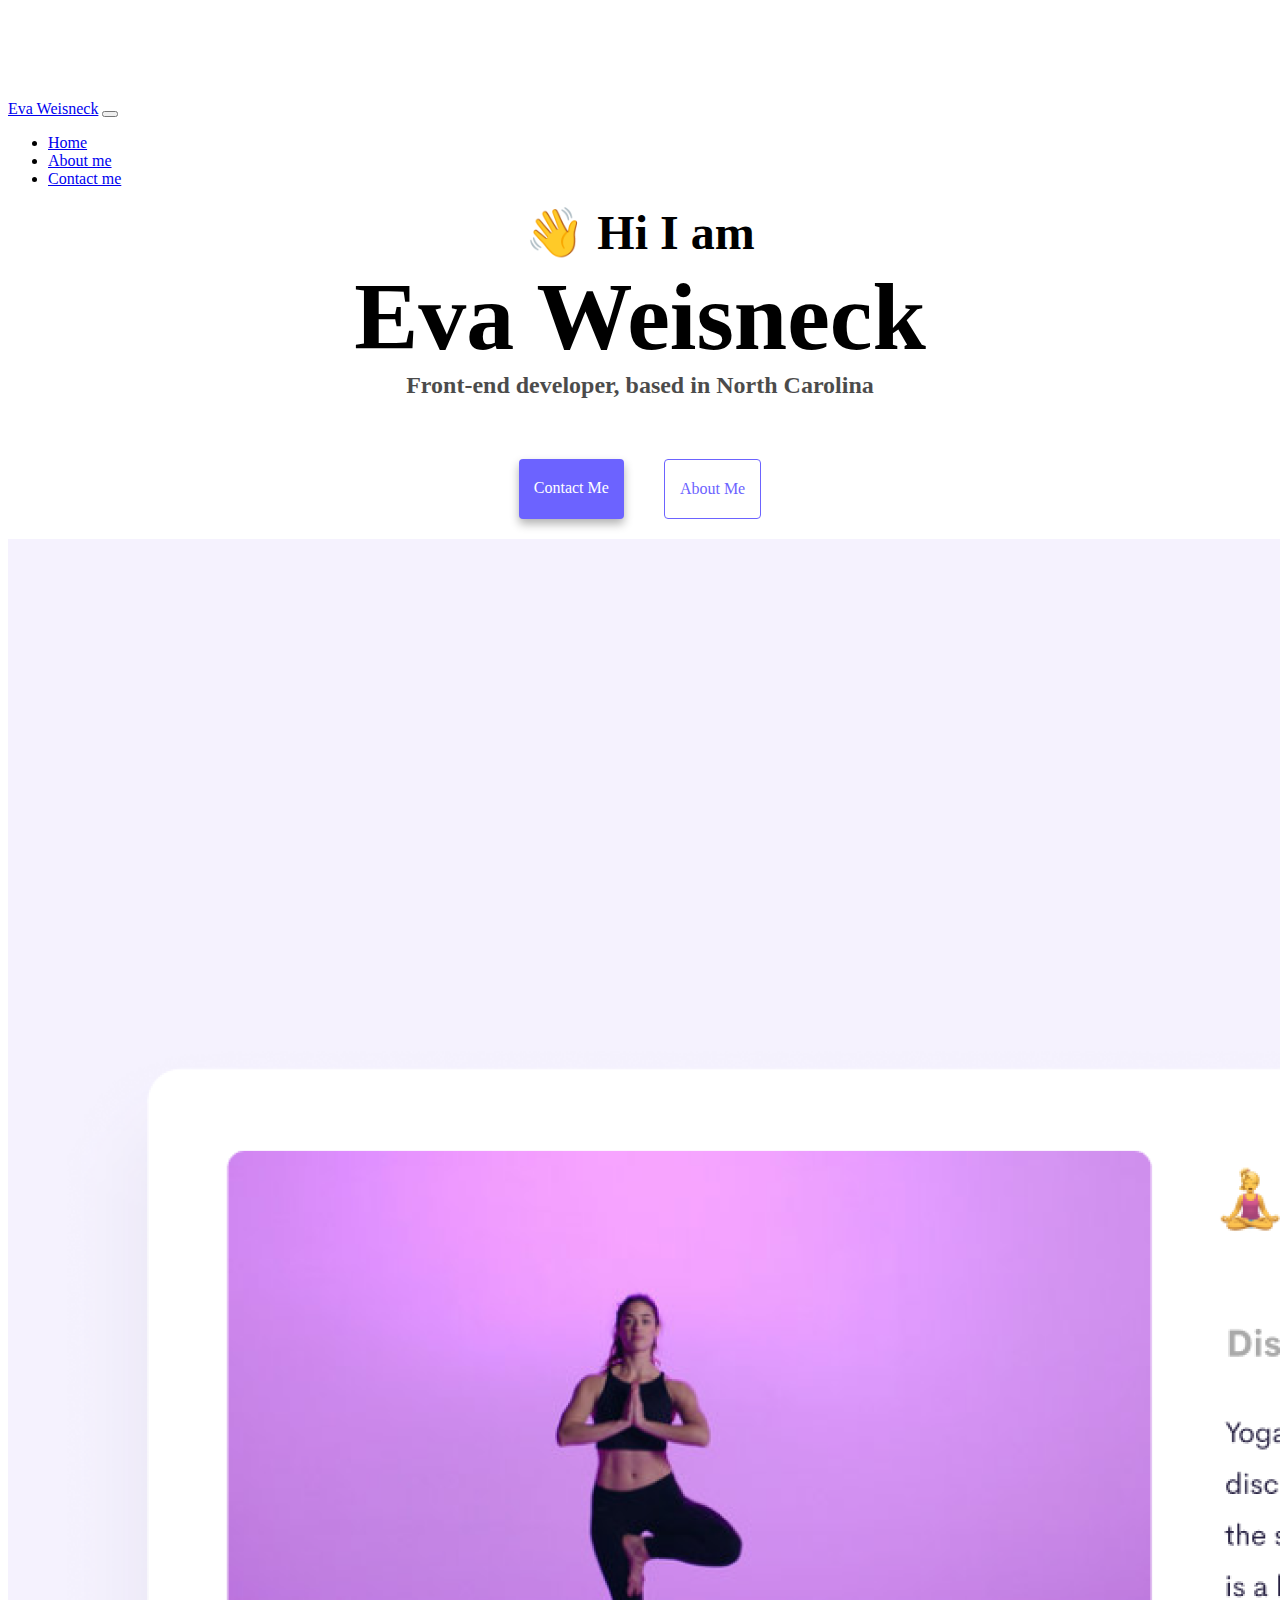
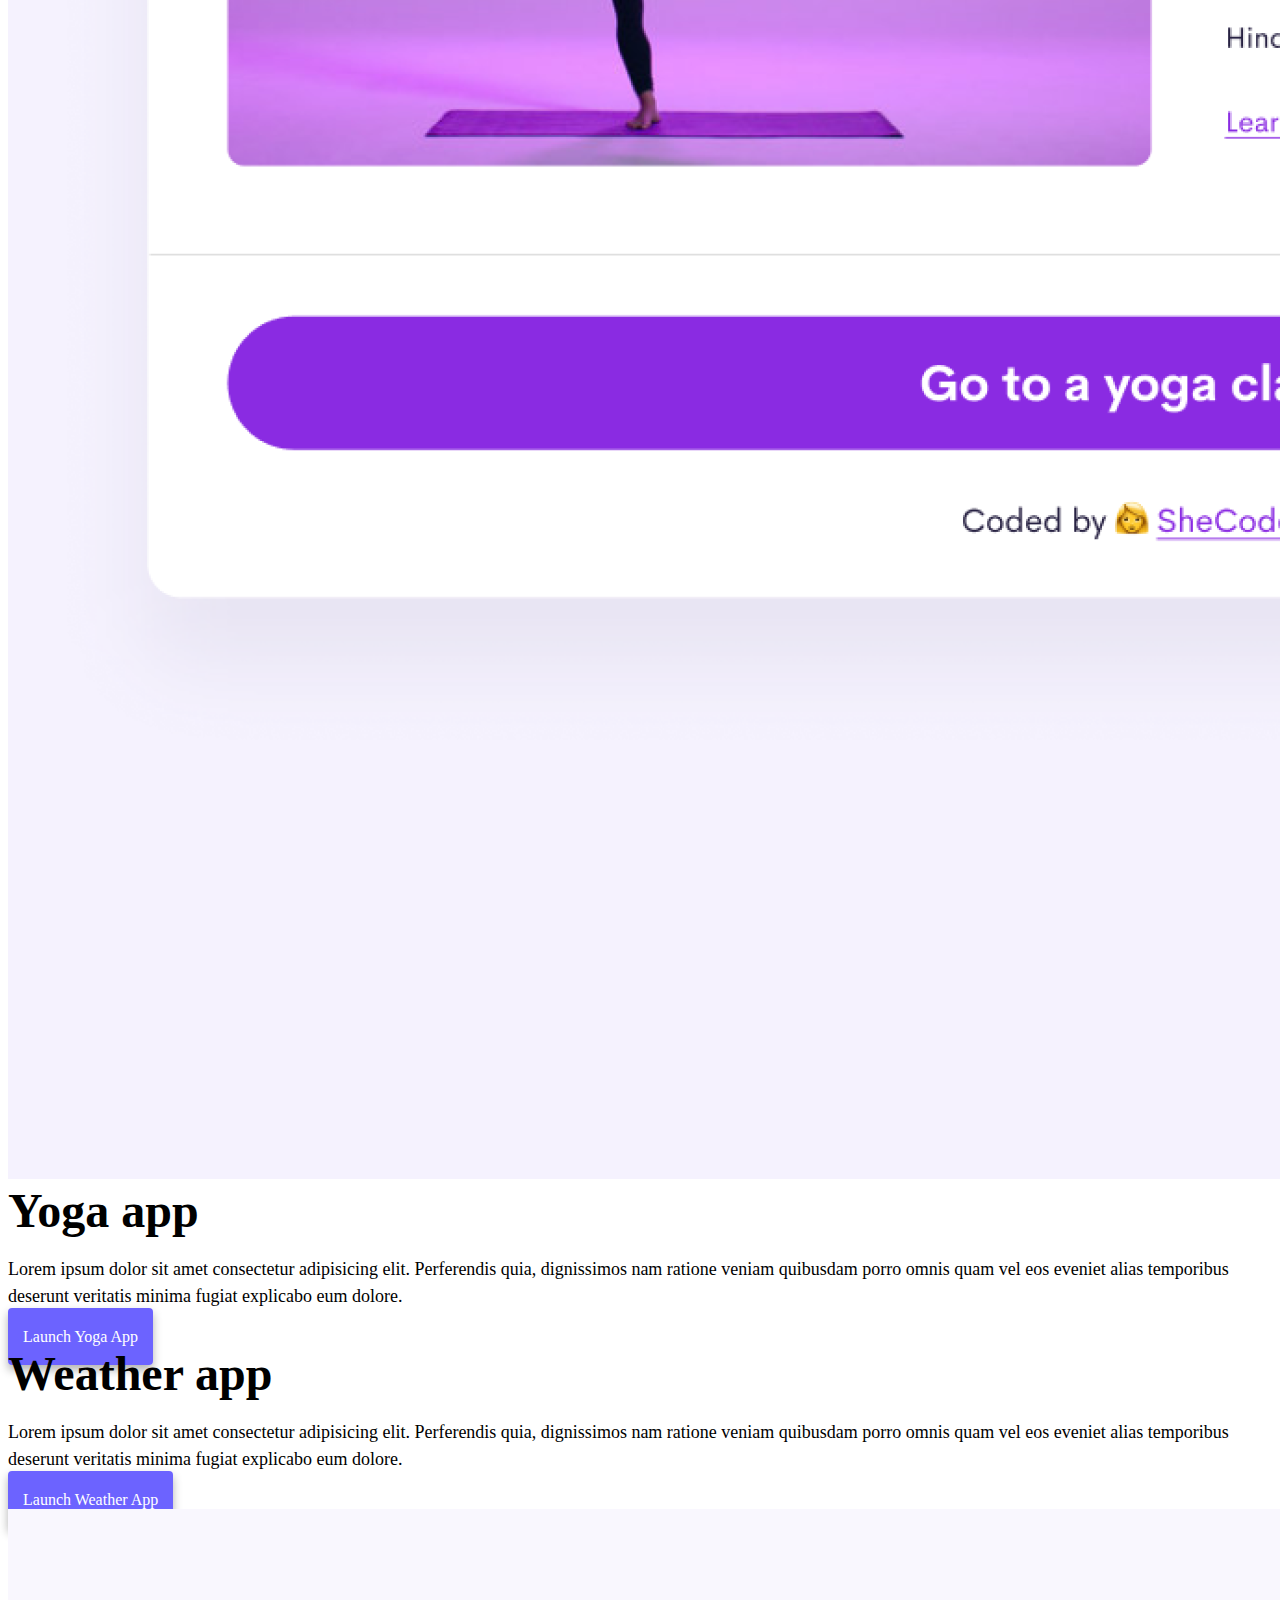
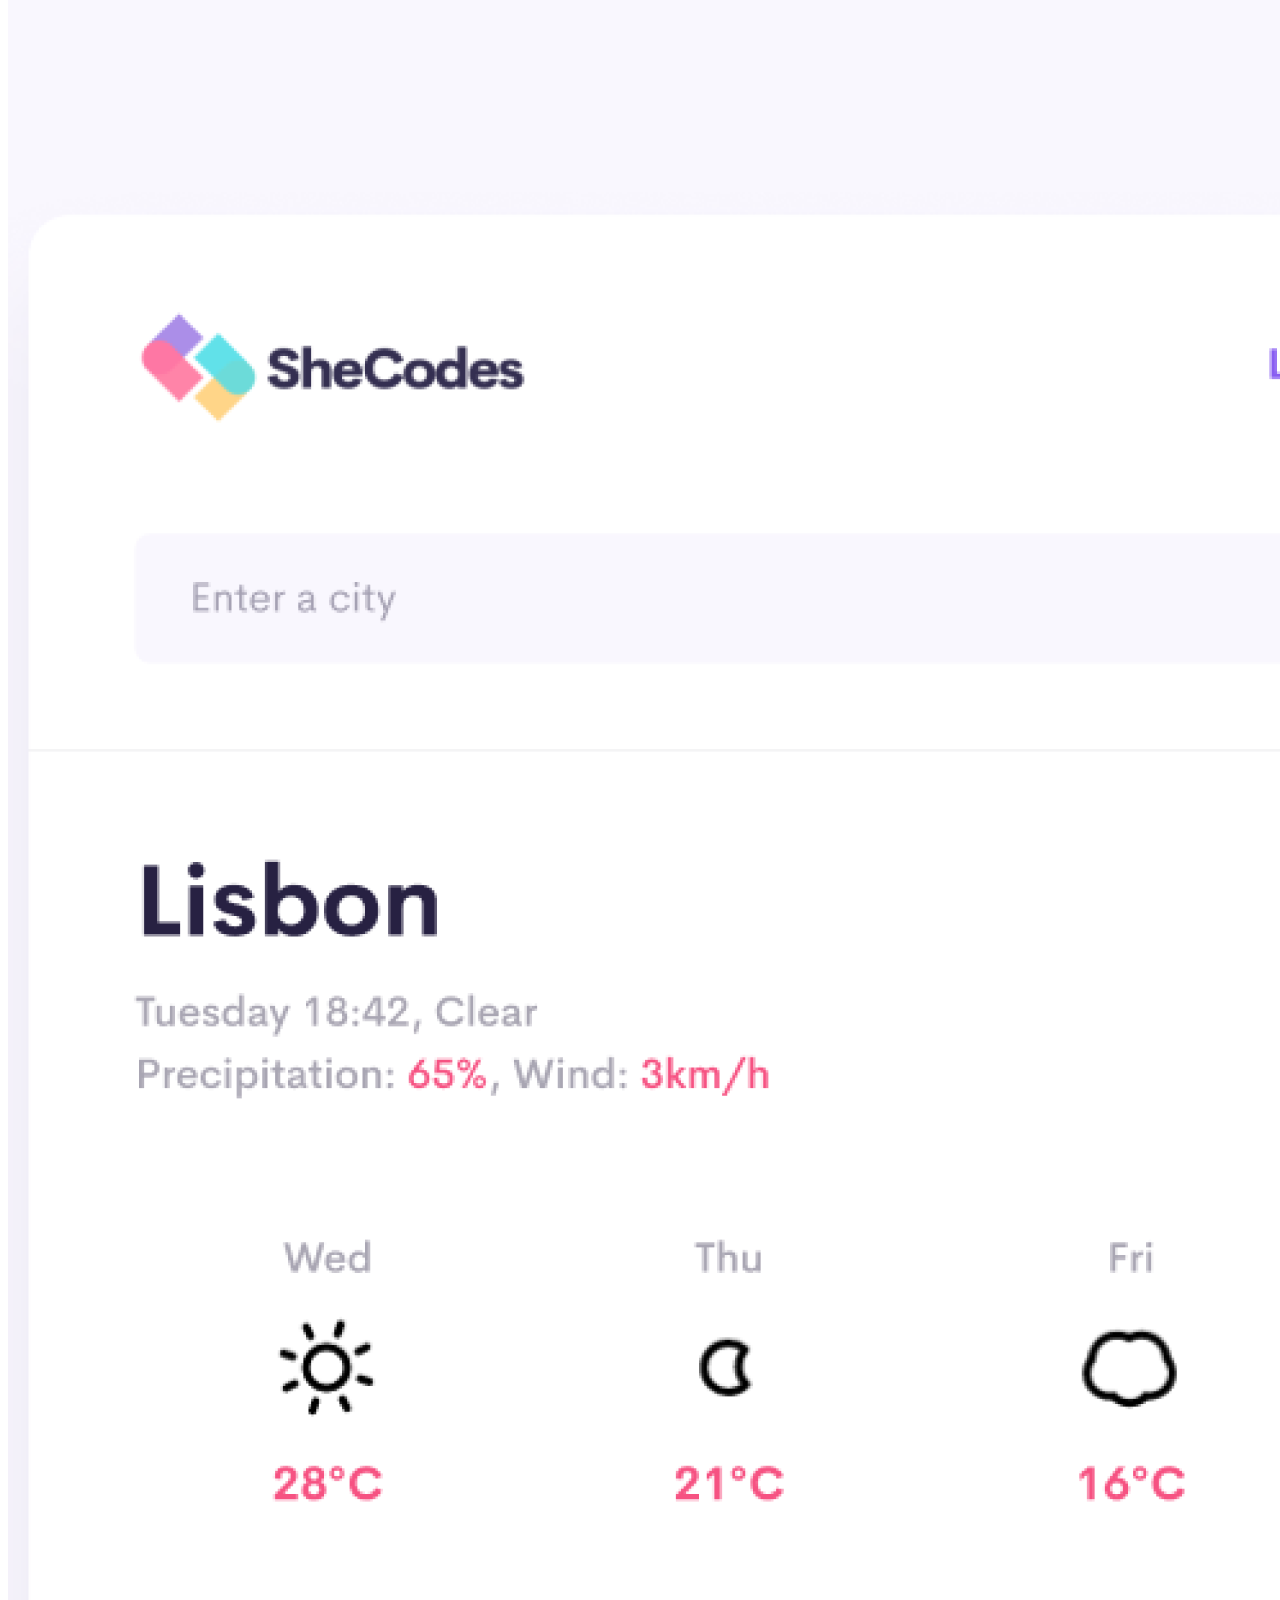
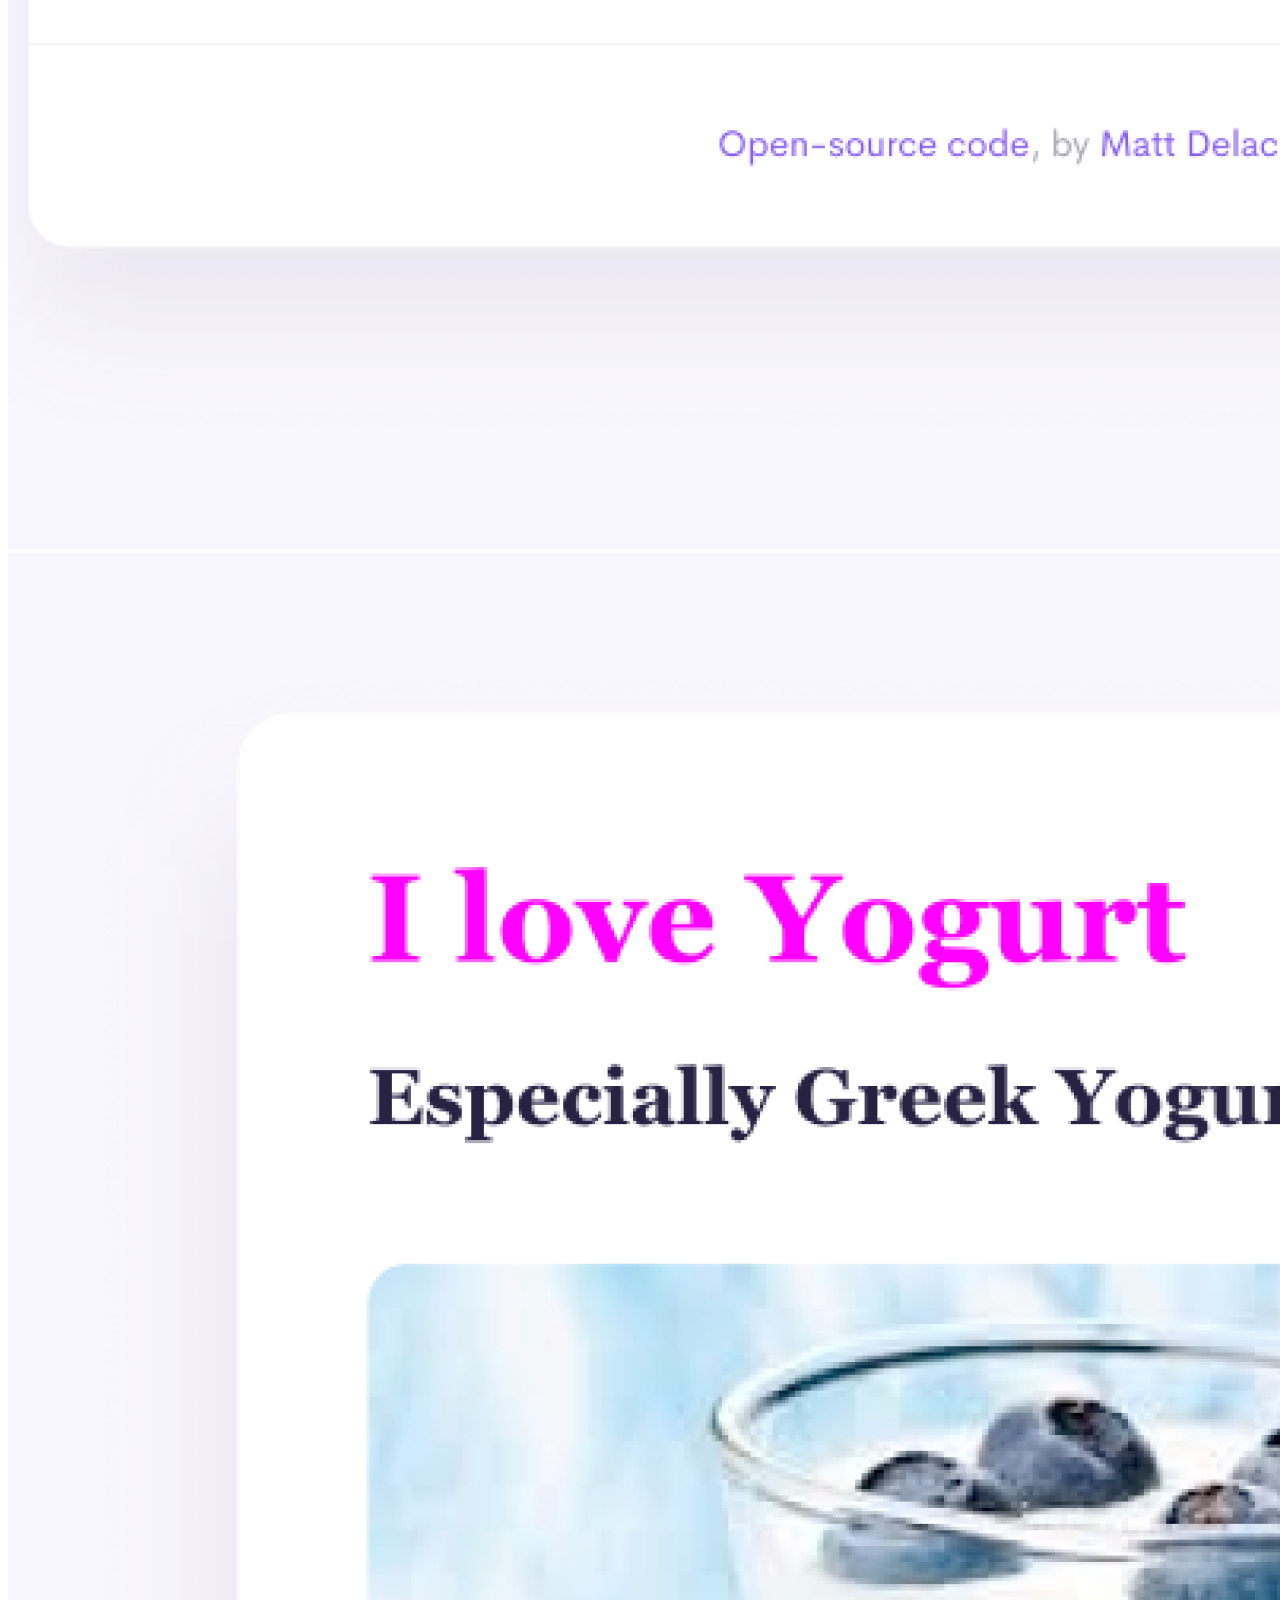
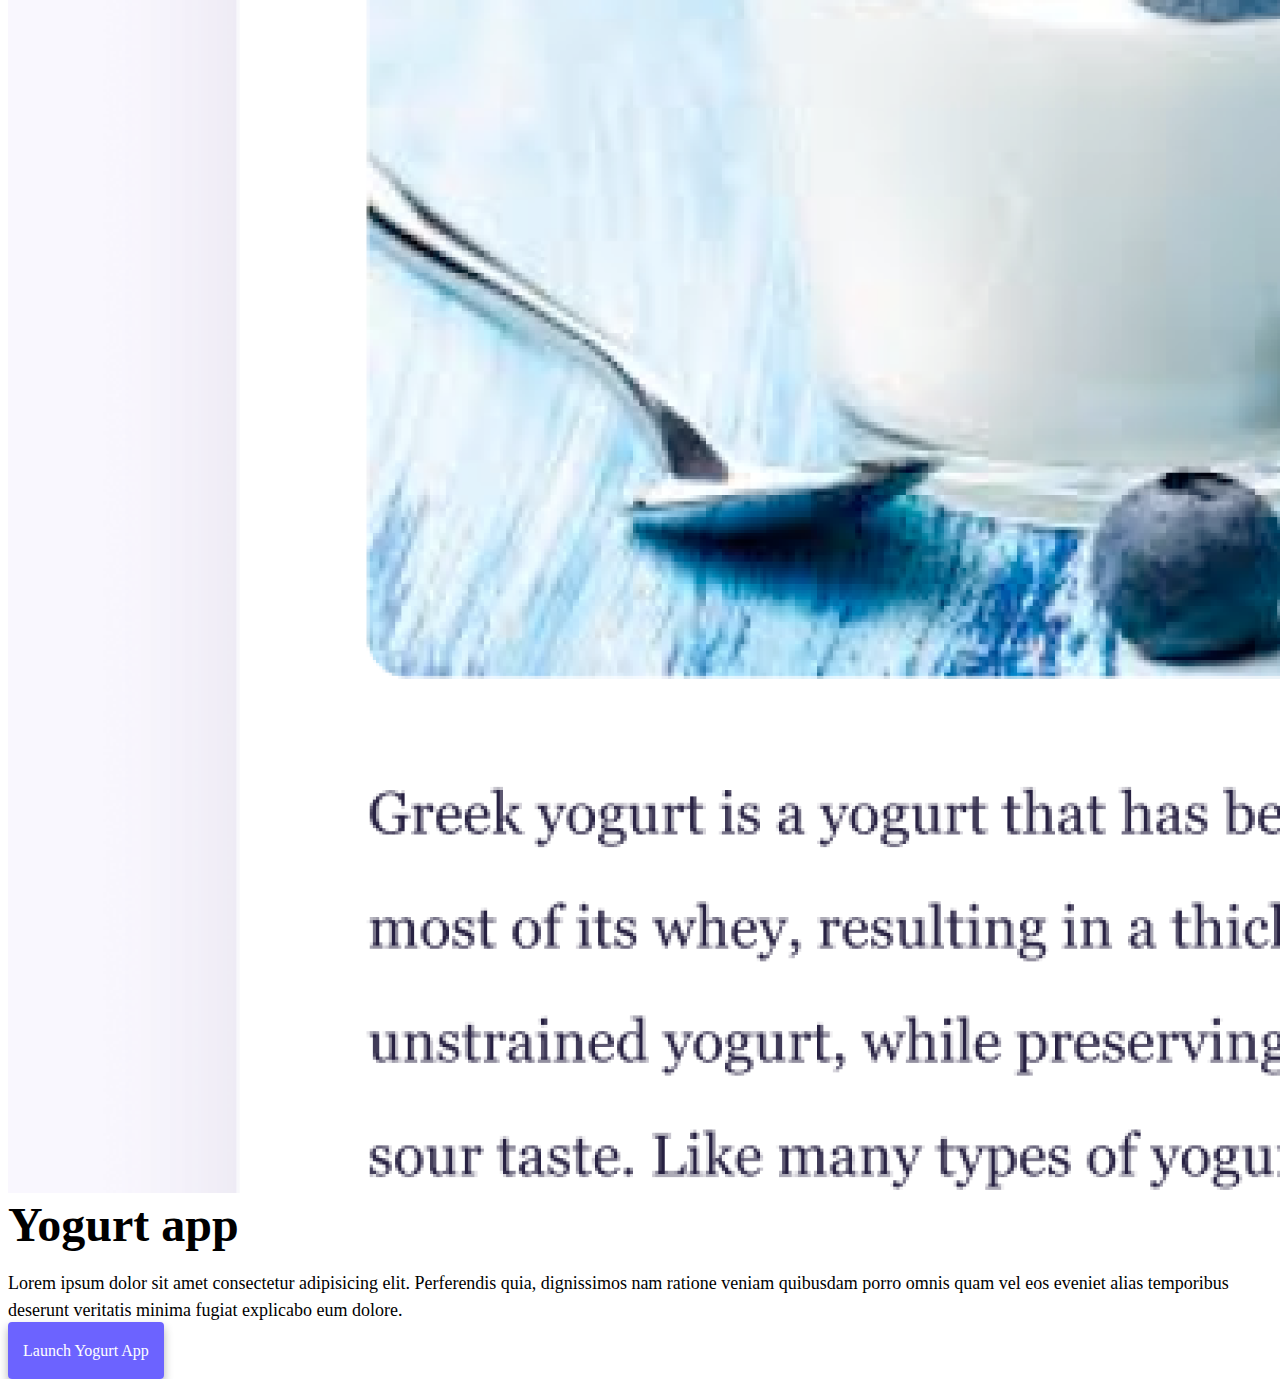
==== index.html @ 82922db8 "initial commit" ====
<!DOCTYPE html>
<html lang="en">
  <head>
    <meta charset="UTF-8" />
    <meta http-equiv="X-UA-Compatible" content="IE=edge" />
    <meta name="viewport" content="width=device-width, initial-scale=1.0" />
    <title>Eva Weisneck</title>
    <link rel="stylesheet" href="src/styles.css" />
    <link
      href="https://cdn.jsdelivr.net/npm/bootstrap@5.2.1/dist/css/bootstrap.min.css"
      rel="stylesheet"
      integrity="sha384-iYQeCzEYFbKjA/T2uDLTpkwGzCiq6soy8tYaI1GyVh/UjpbCx/TYkiZhlZB6+fzT"
      crossorigin="anonymous"
    />
    <script
      src="https://cdn.jsdelivr.net/npm/bootstrap@5.2.1/dist/js/bootstrap.bundle.min.js"
      integrity="sha384-u1OknCvxWvY5kfmNBILK2hRnQC3Pr17a+RTT6rIHI7NnikvbZlHgTPOOmMi466C8"
      crossorigin="anonymous"
    ></script>
  </head>
  <body>
    <nav class="navbar navbar-expand-lg navbar-light bg-light fixed-top">
      <div class="container">
        <a class="navbar-brand" href="index.html">Eva Weisneck</a>
        <button
          class="navbar-toggler"
          type="button"
          data-bs-toggle="collapse"
          data-bs-target="#navbarNav"
          aria-controls="navbarNav"
          aria-expanded="false"
          aria-label="Toggle navigation"
        >
          <span class="navbar-toggler-icon"></span>
        </button>
        <div class="collapse navbar-collapse" id="navbarNav">
          <ul class="navbar-nav">
            <li class="nav-item">
              <a class="nav-link active" aria-current="page" href="index.html"
                >Home</a
              >
            </li>
            <li class="nav-item">
              <a class="nav-link" href="about.html">About me</a>
            </li>
            <li class="nav-item">
              <a class="nav-link" href="about.html#contact">Contact me</a>
            </li>
          </ul>
        </div>
      </div>
    </nav>
    <div class="intro-heading">
      <h2>👋 Hi I am</h2>
      <h1>Eva Weisneck</h1>
      <h3>Front-end developer, based in North Carolina</h3>
    </div>
    <div class="navigation-links">
      <a href="about.html#contact" class="contact-link">Contact me</a>
      <a href="about.html" class="about-link">About me</a>
    </div>
    <div class="container">
      <div class="row mt-5">
        <div class="col-md-6 p-12">
          <img
            src="images/yoga.png"
            class="yoga-img d-flex img-fluid rounded"
          />
        </div>
        <div class="col-md-6">
          <h2 class="mb-3">Yoga app</h2>
          <p class="yoga-p">
            Lorem ipsum dolor sit amet consectetur adipisicing elit. Perferendis
            quia, dignissimos nam ratione veniam quibusdam porro omnis quam vel
            eos eveniet alias temporibus deserunt veritatis minima fugiat
            explicabo eum dolore.
          </p>
          <div class="mt-5">
            <a href="#" class="button-link rounded">Launch Yoga App</a>
          </div>
        </div>
      </div>

      <div class="row mt-5">
        <div class="col-md-6">
          <h2 class="mb-3">Weather app</h2>
          <p class="yoga-p">
            Lorem ipsum dolor sit amet consectetur adipisicing elit. Perferendis
            quia, dignissimos nam ratione veniam quibusdam porro omnis quam vel
            eos eveniet alias temporibus deserunt veritatis minima fugiat
            explicabo eum dolore.
          </p>
          <div class="mt-5 mb-5">
            <a href="#" class="button-link">Launch Weather App</a>
          </div>
        </div>
        <div class="col-md-6">
          <img src="images/weatherapp.png" class="img-fluid rounded" />
        </div>
      </div>
      <div class="row mt-5">
        <div class="col-md-6">
          <img src="images/yogurt.png" class="img-fluid rounded" />
        </div>
        <div class="col-md-6">
          <h2 class="mb-3">Yogurt app</h2>
          <p class="yoga-p">
            Lorem ipsum dolor sit amet consectetur adipisicing elit. Perferendis
            quia, dignissimos nam ratione veniam quibusdam porro omnis quam vel
            eos eveniet alias temporibus deserunt veritatis minima fugiat
            explicabo eum dolore.
          </p>
          <div class="mt-5">
            <a href="#" class="button-link">Launch Yogurt App</a>
          </div>
        </div>
      </div>
    </div>
  </body>
</html>
---- src/styles.css ----
:root {
  --primary-color: #6c63ff;
  --secondary-color: #f5f2fe;
  --box-shadow: 0 5px 10px rgba(0, 0, 0, 0.3);
}

body {
  margin-top: 100px !important;
}

h1,
h2,
h3 {
  margin: 0;
}

h1 {
  font-size: 96px !important;
}

h2 {
  font-size: 48px !important;
}

h3 {
  font-size: 24px !important;
  opacity: 0.7;
}
p {
  font-size: 18px;
  line-height: 1.5;
}

.navigation-links {
  display: flex;
  margin-top: 40px;
  justify-content: center;
}

.navigation-links a {
  margin: 20px;
  border-radius: 4px;
  padding: 20px 15px;
  text-decoration: none;
  text-transform: capitalize;
}

.contact-link {
  background: var(--primary-color);
  box-shadow: var(--box-shadow);
  color: white;
}

.about-link {
  color: var(--primary-color);
  border: 1px solid var(--primary-color);
}
.button-link {
  background: var(--primary-color);
  box-shadow: var(--box-shadow);
  color: white;
  padding: 20px 15px;
  box-shadow: var(--box-shadow);
  text-decoration: none;
  border-radius: 4px;
}
.homepage-link {
  color: var(--primary-color);
  text-align: center;
  display: block;
}

.about-paragraphs {
  margin: 30px 0px;
}

.email-link {
  display: flex;
  justify-content: center;
  color: var(--primary-color);
  font-size: 28px;
  text-decoration: none;
}

.email-link:hover {
  text-decoration: underline;
}

.container-fluid {
  display: flex;
  margin-left: auto;
  margin-right: auto;
  width: 100%;
}
.col-sm-4 {
  flex: 0 0 auto;
  width: 33.3333333333%;
}
.intro-heading {
  text-align: center;
}
.container {
  margin-left: auto;
  margin-right: auto;
  width: 100%;
}
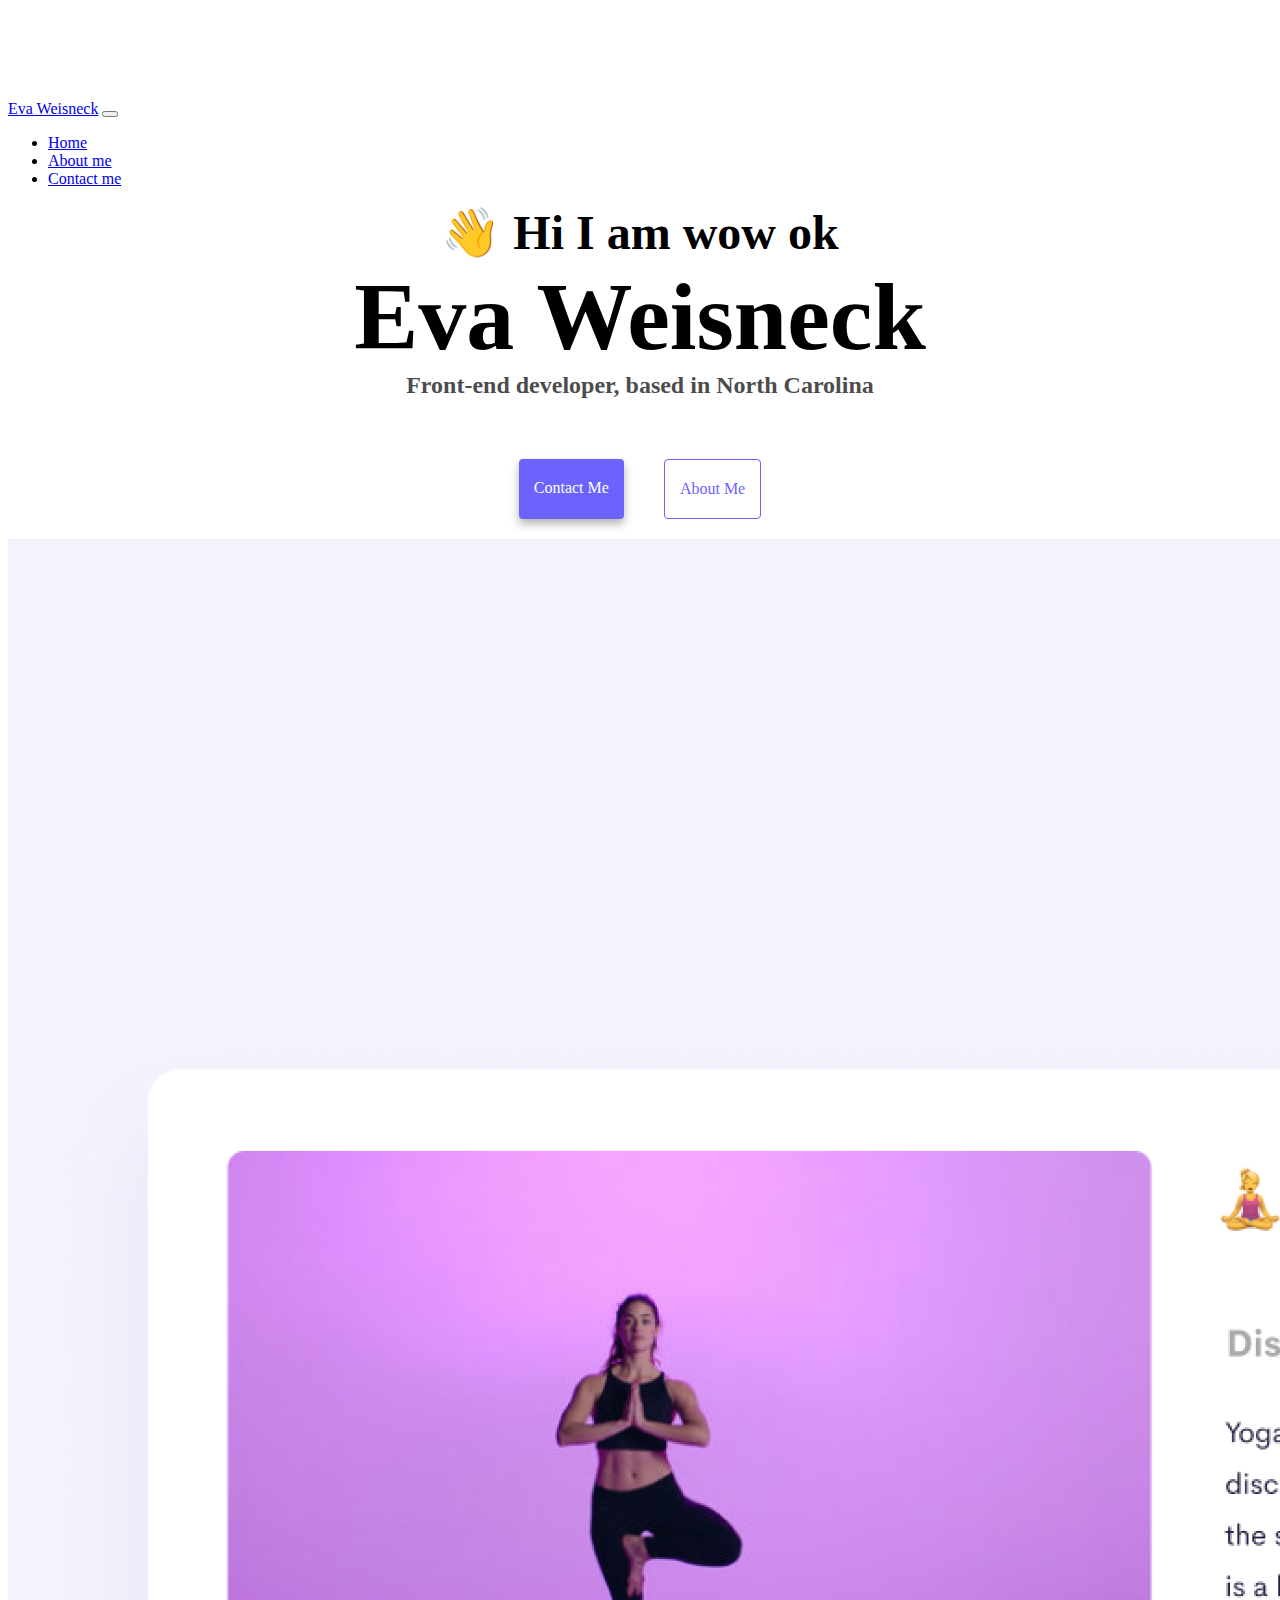
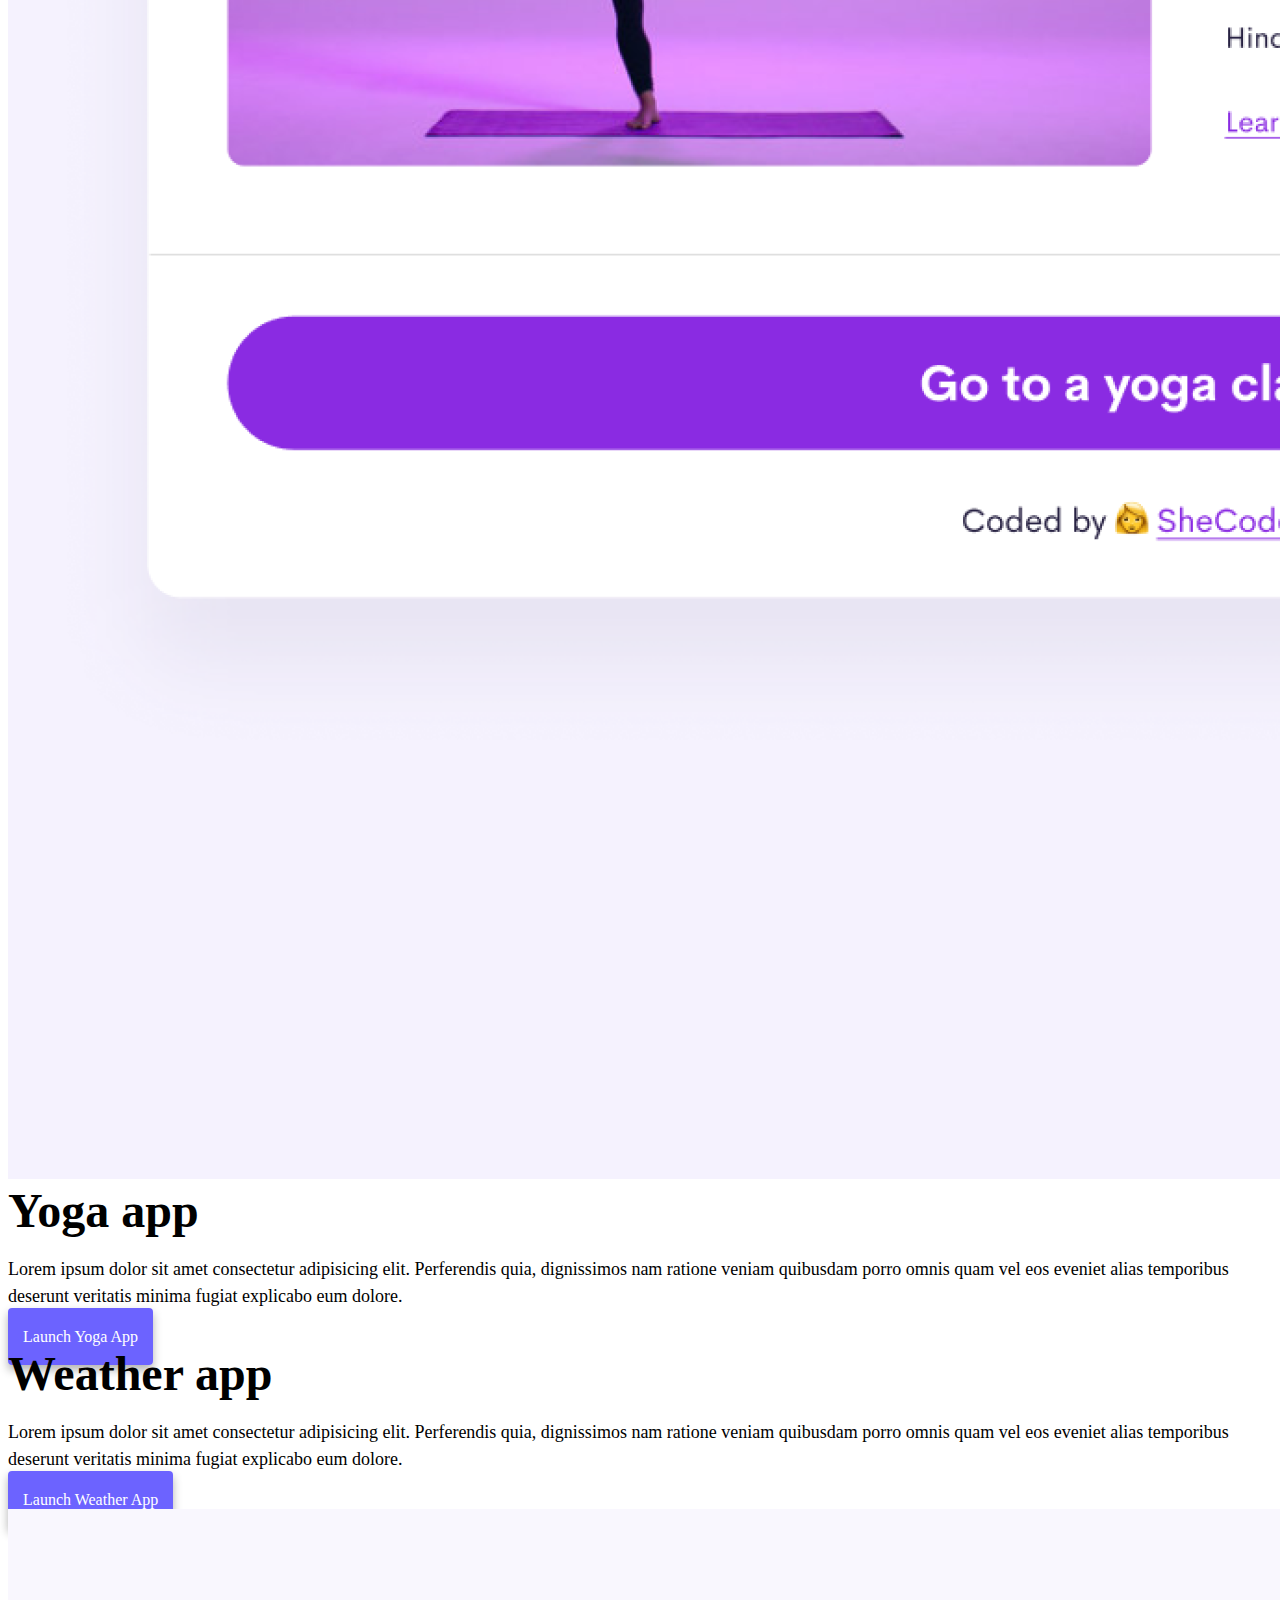
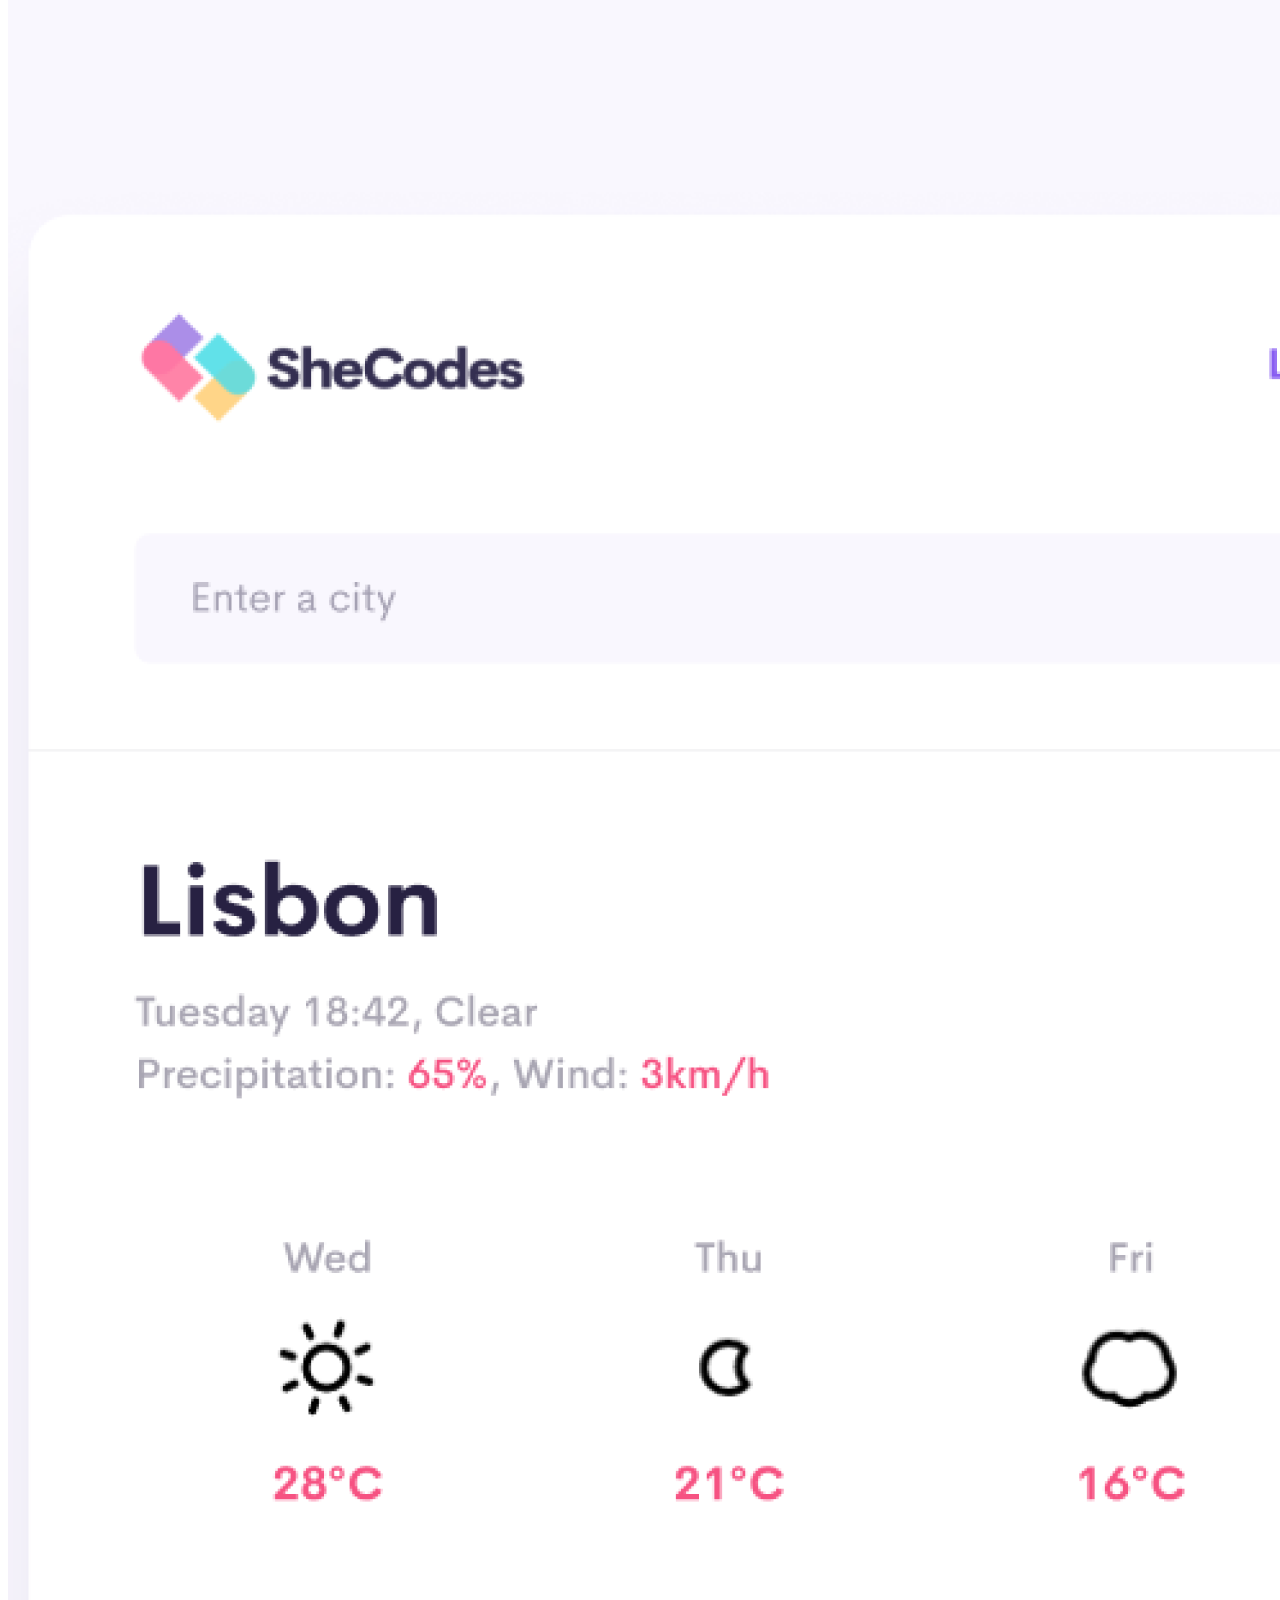
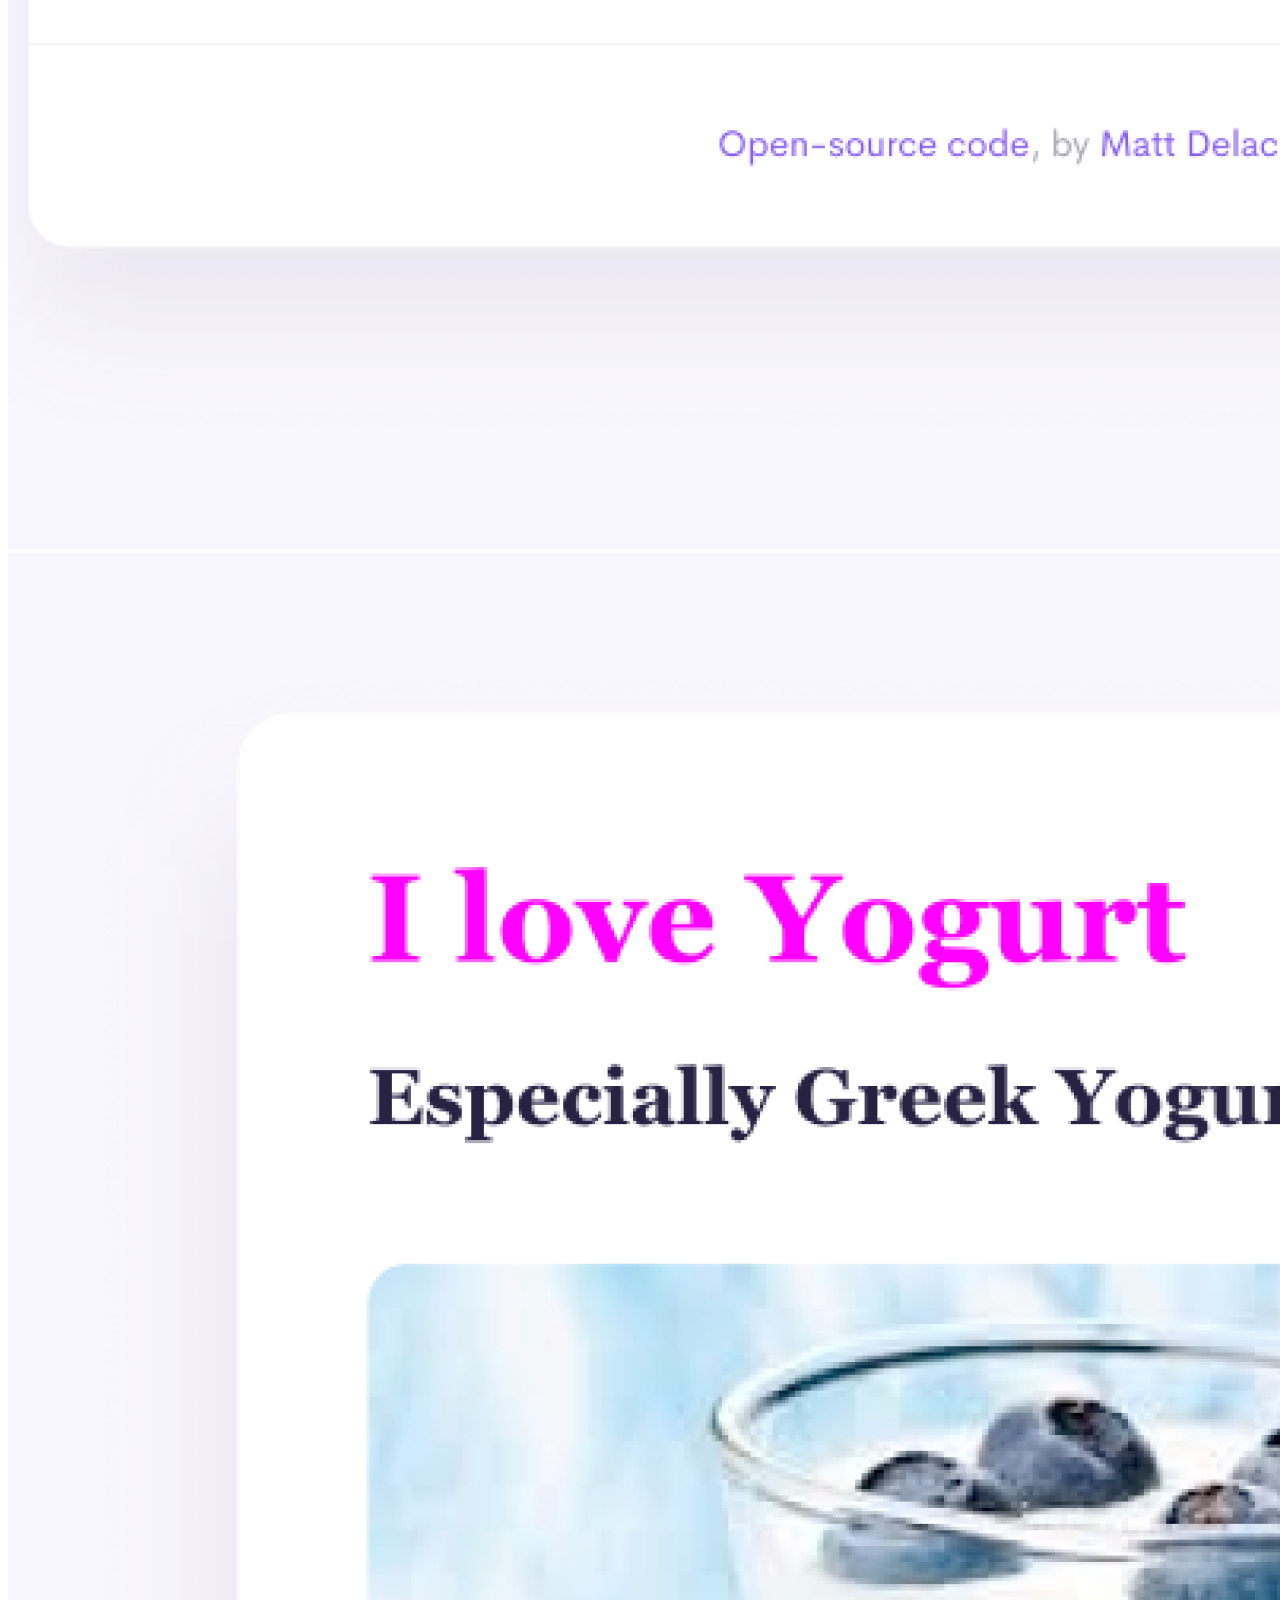
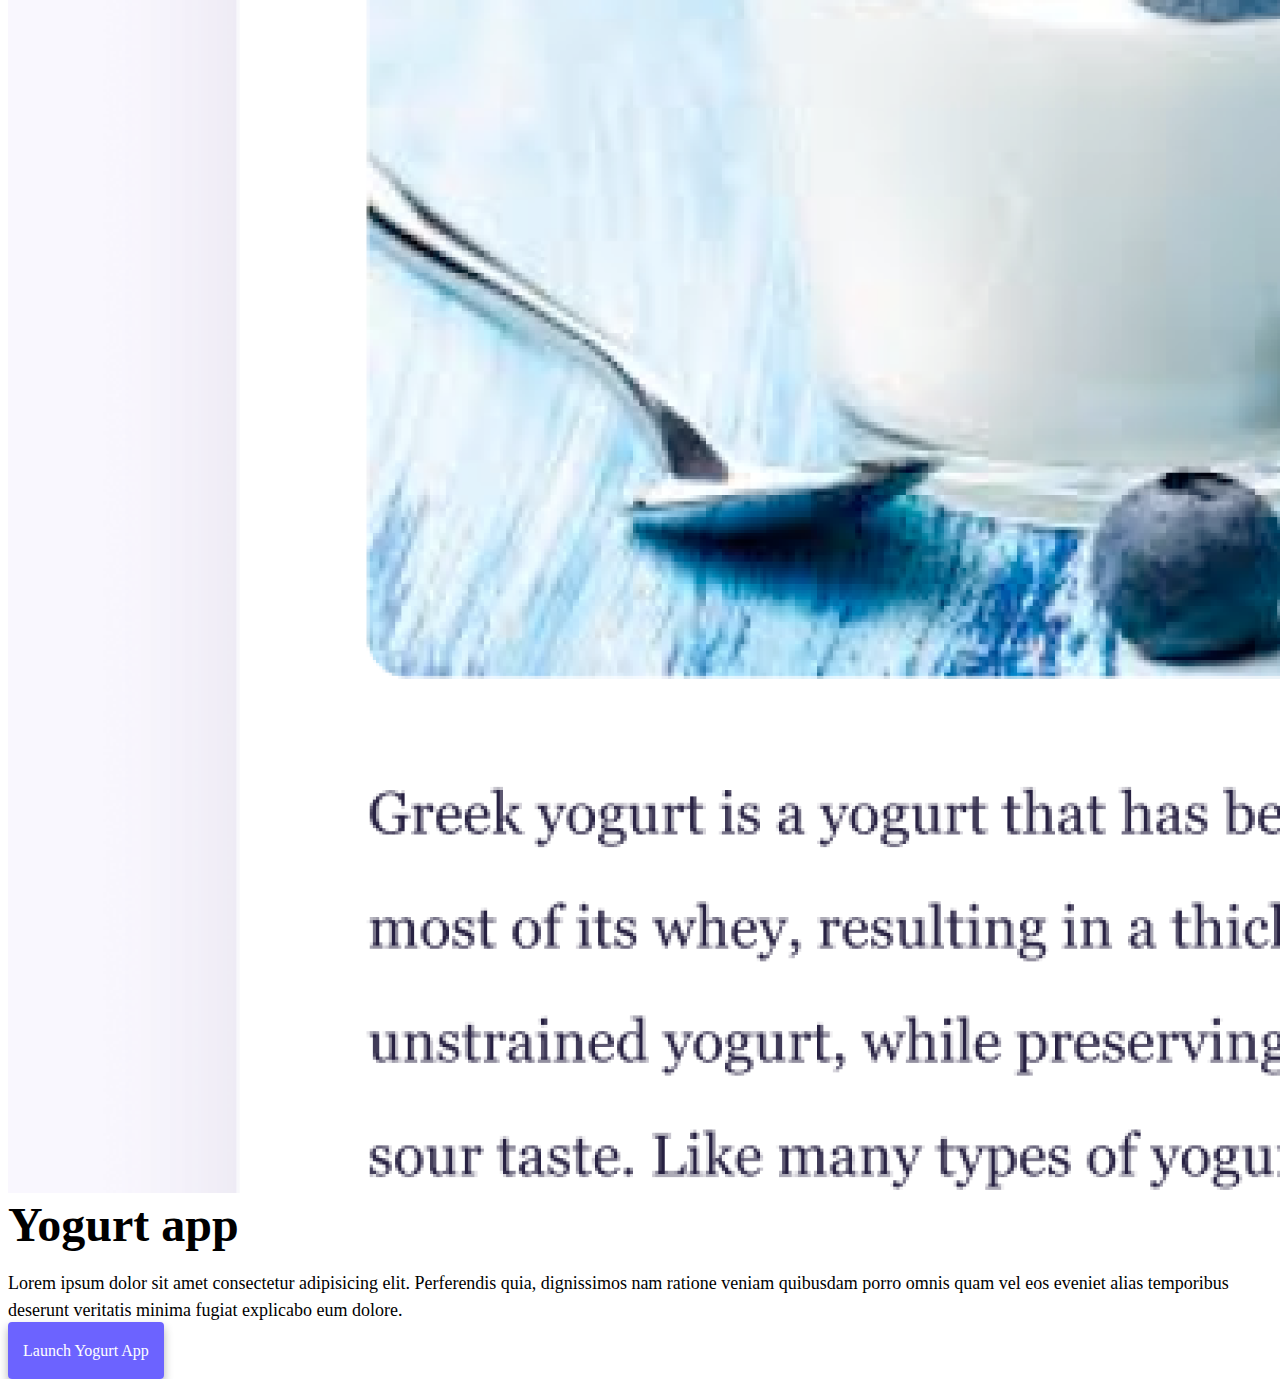
==== commit 98e55abf: "test" ====
--- a/index.html
+++ b/index.html
@@ -51,7 +51,7 @@
       </div>
     </nav>
     <div class="intro-heading">
-      <h2>👋 Hi I am</h2>
+      <h2>👋 Hi I am wow ok</h2>
       <h1>Eva Weisneck</h1>
       <h3>Front-end developer, based in North Carolina</h3>
     </div>
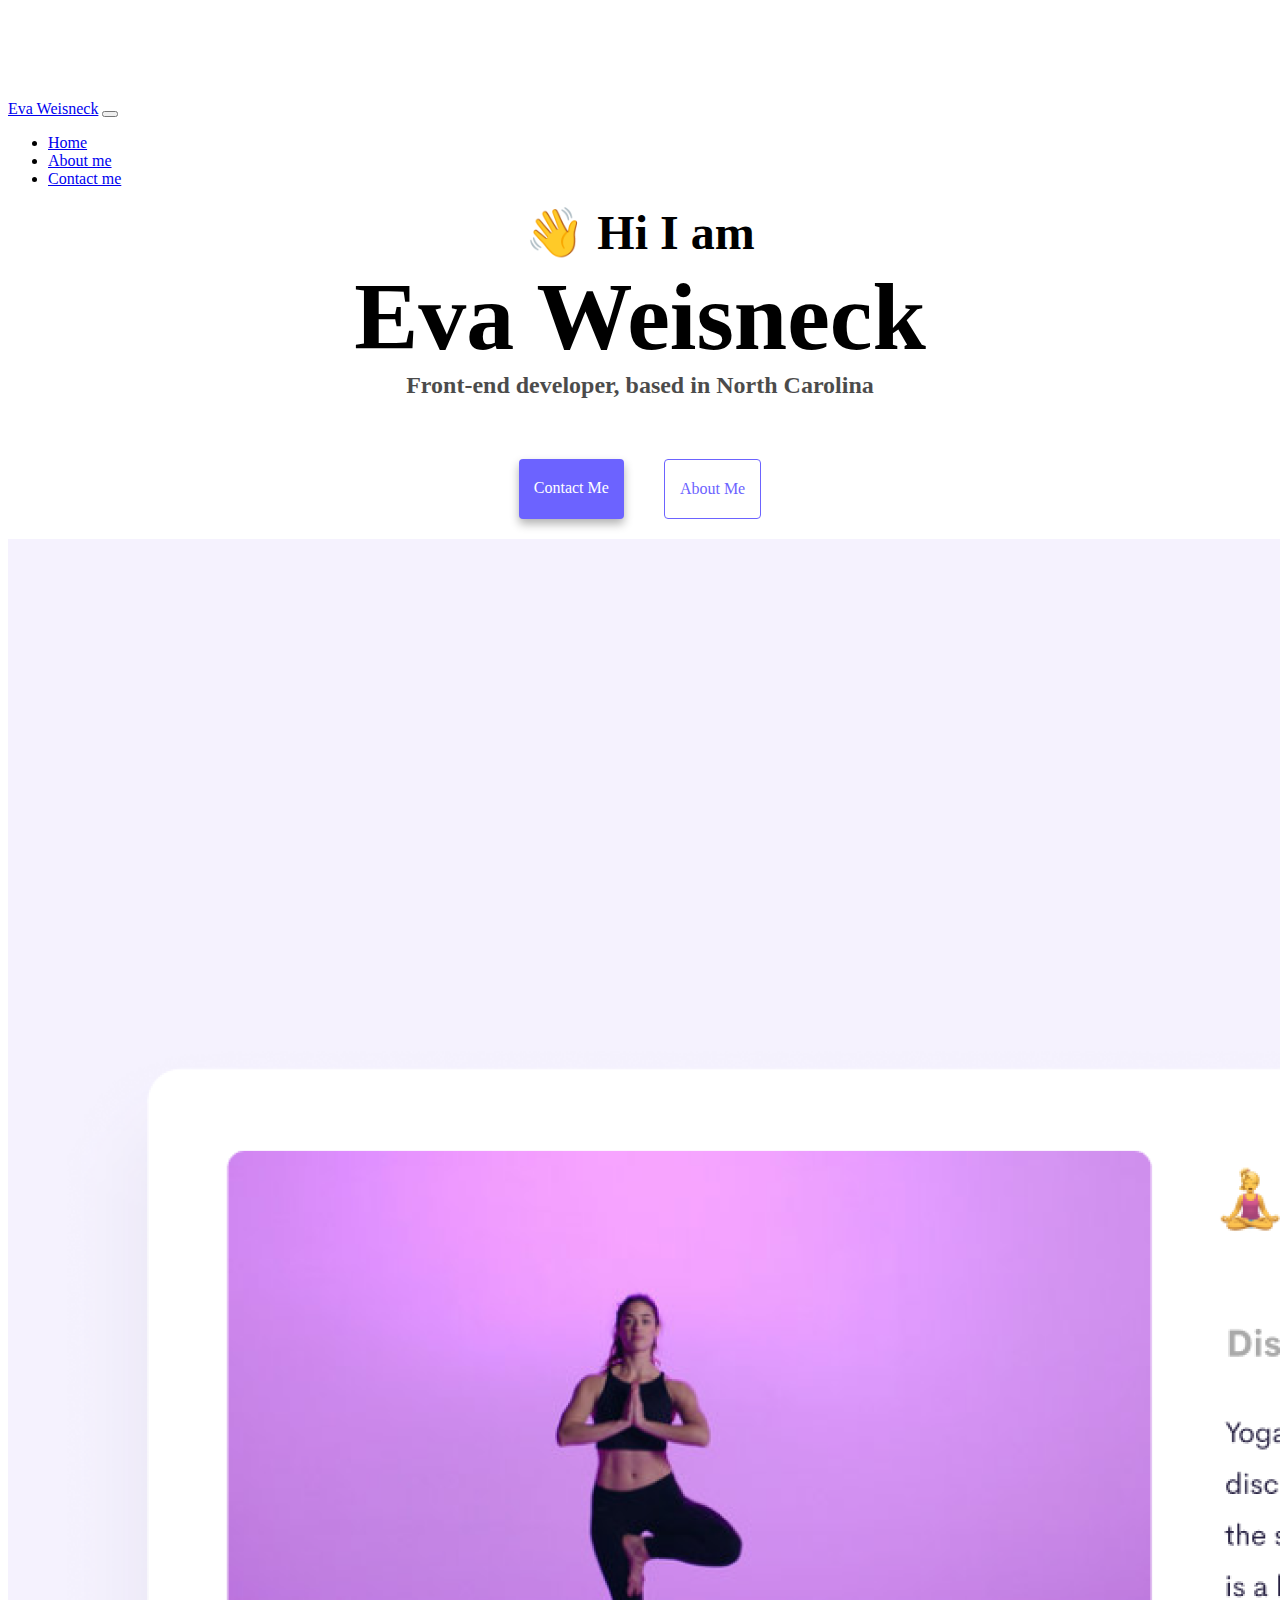
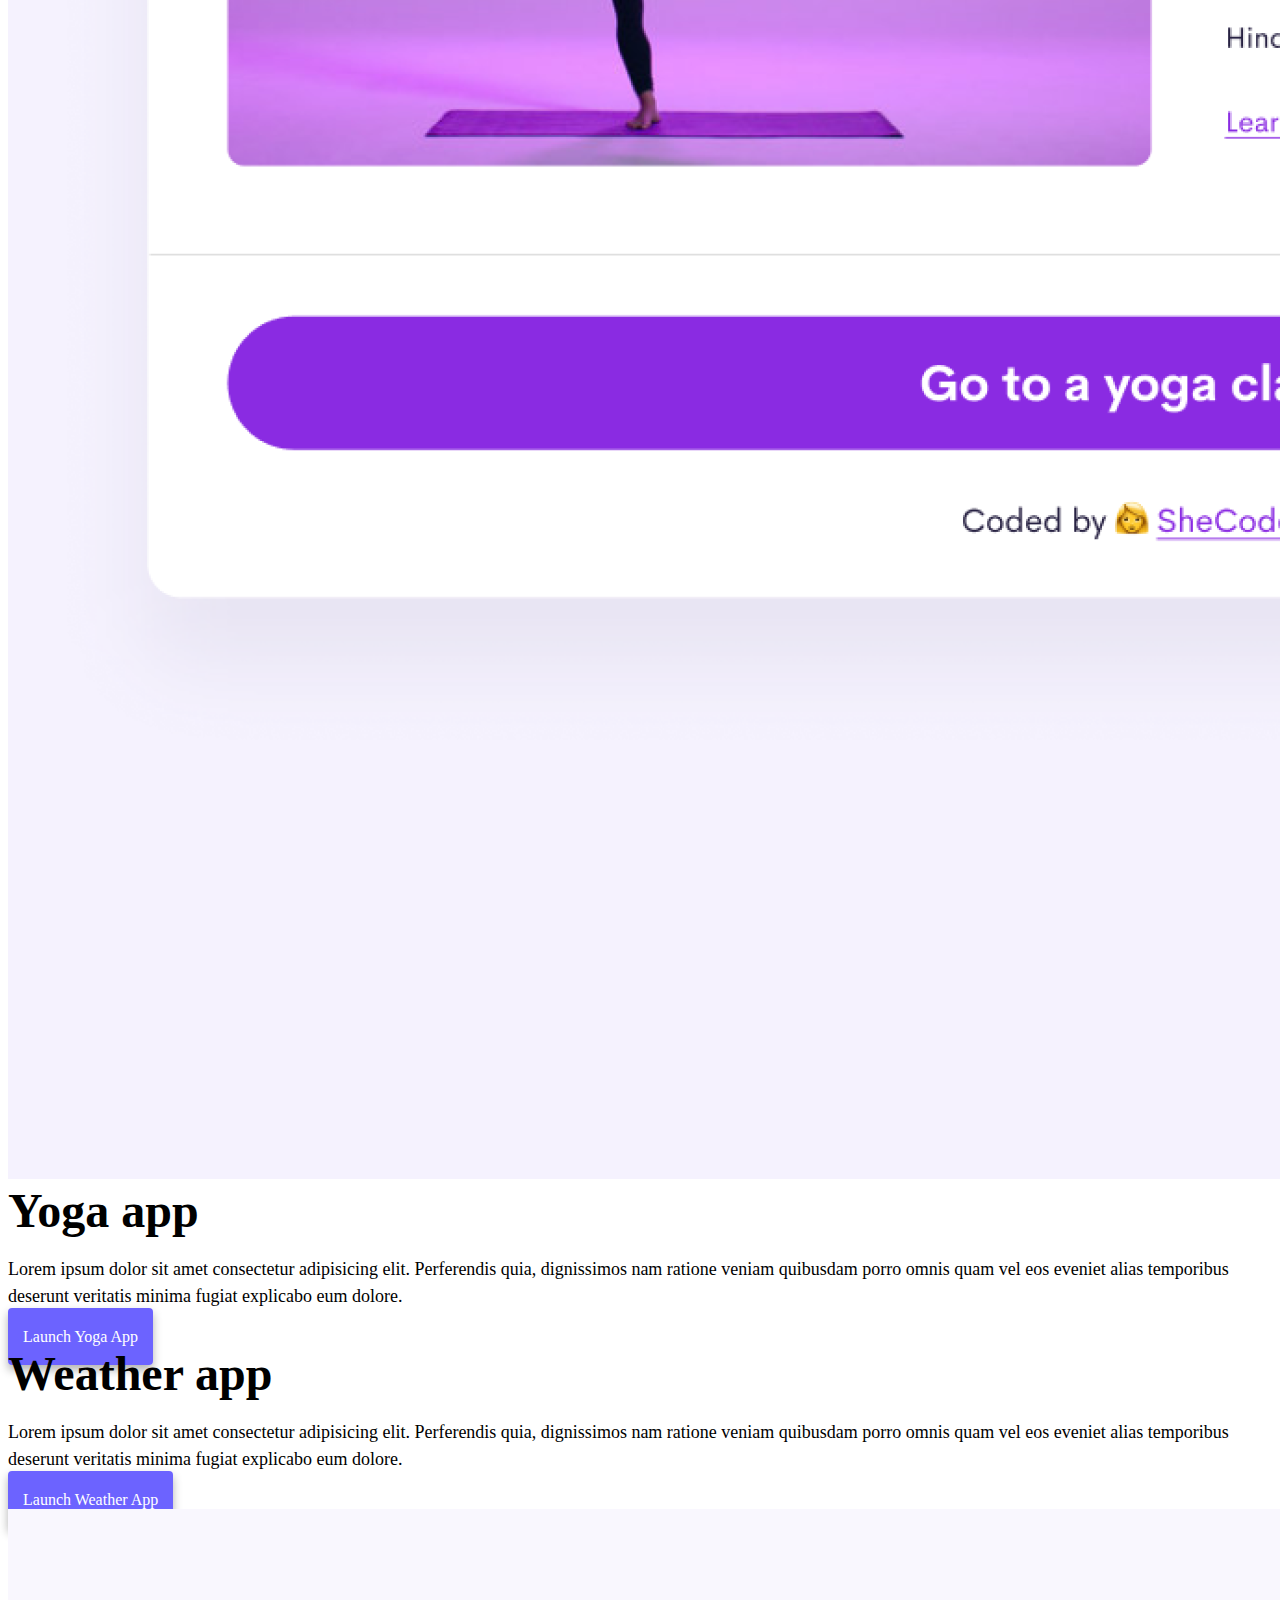
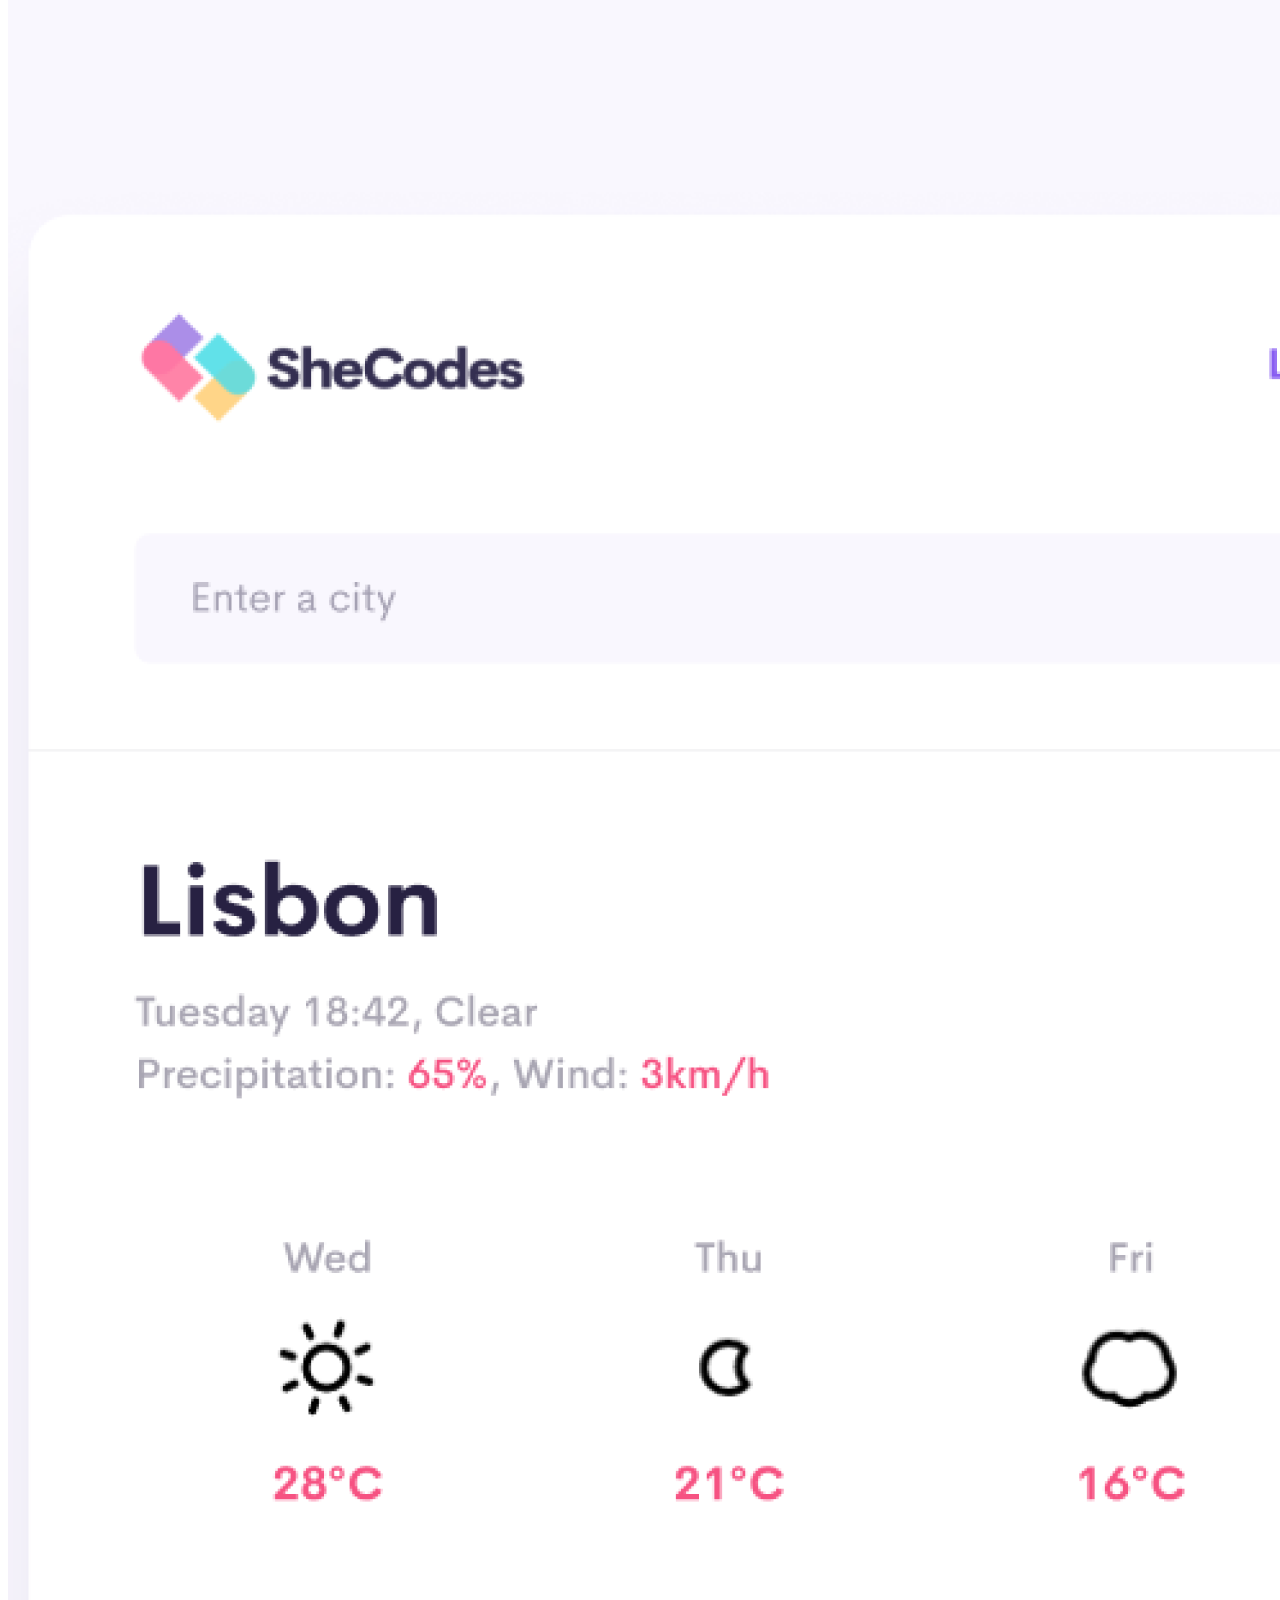
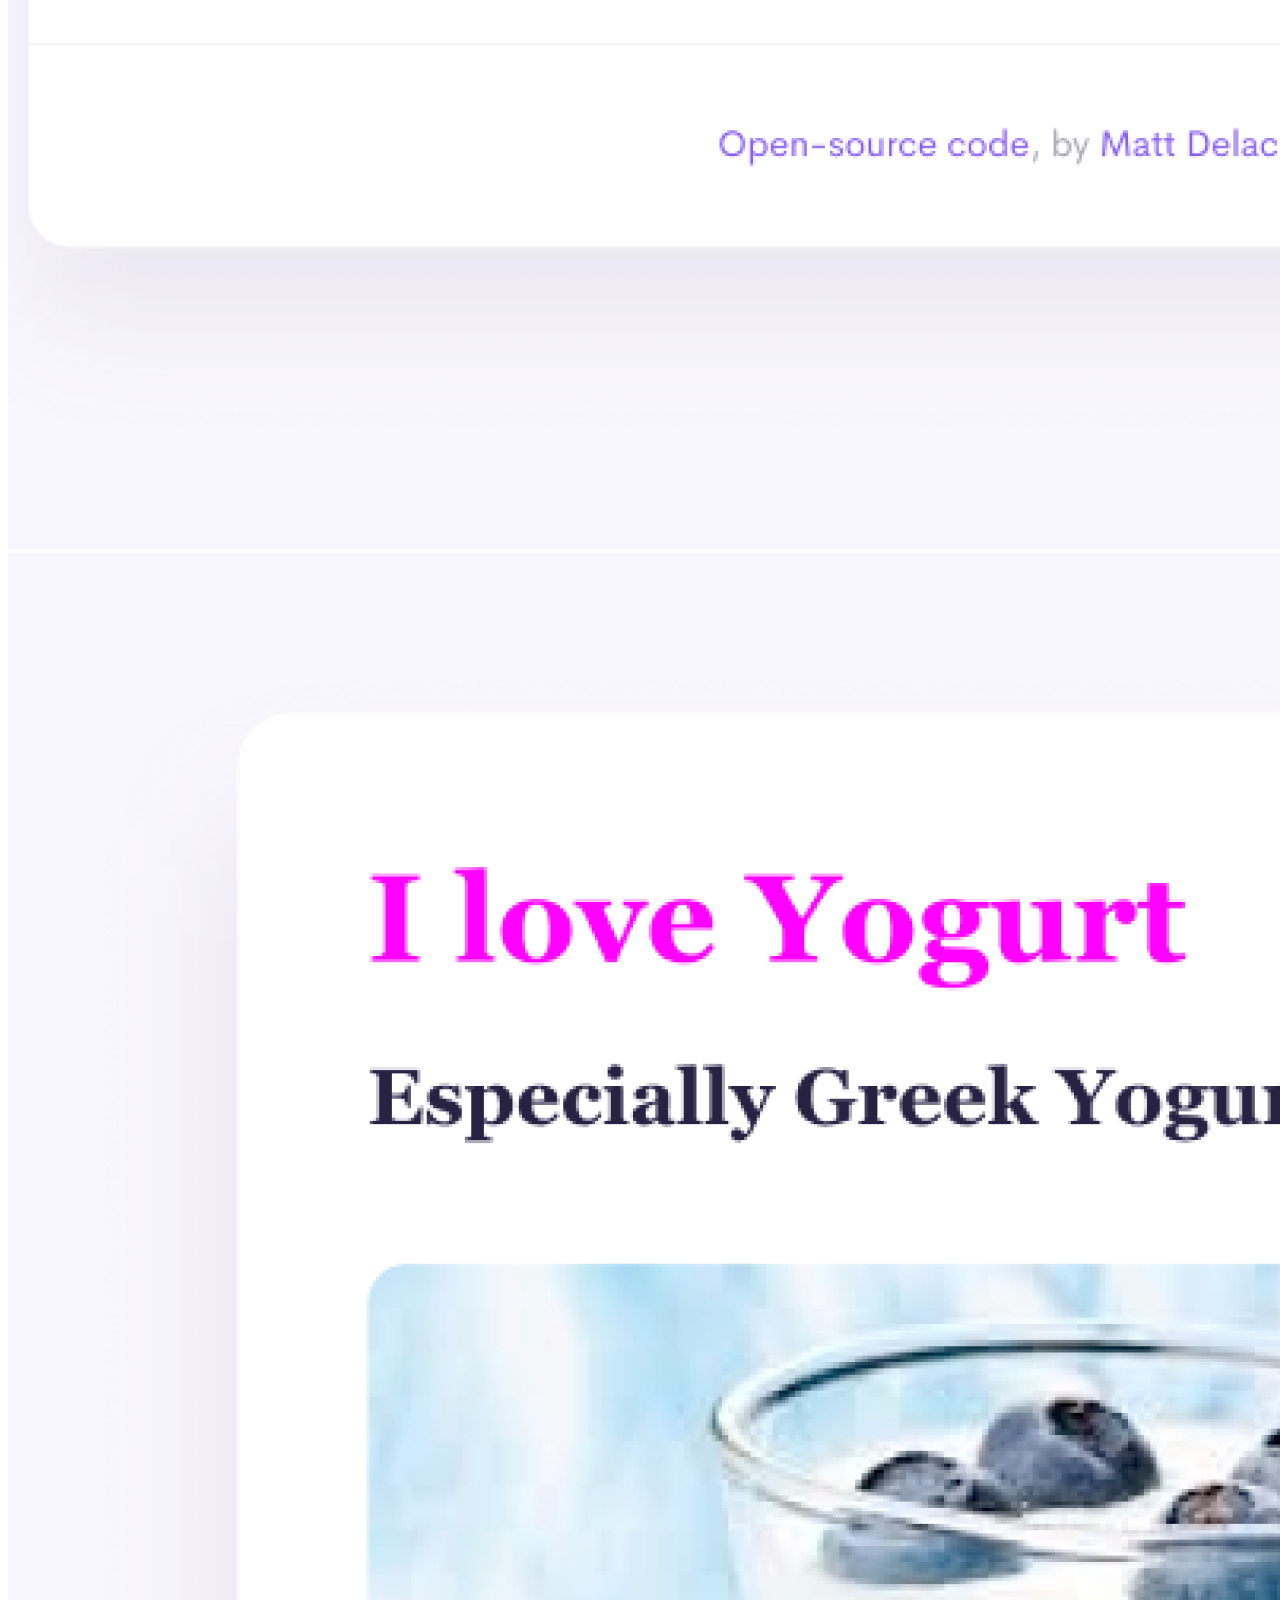
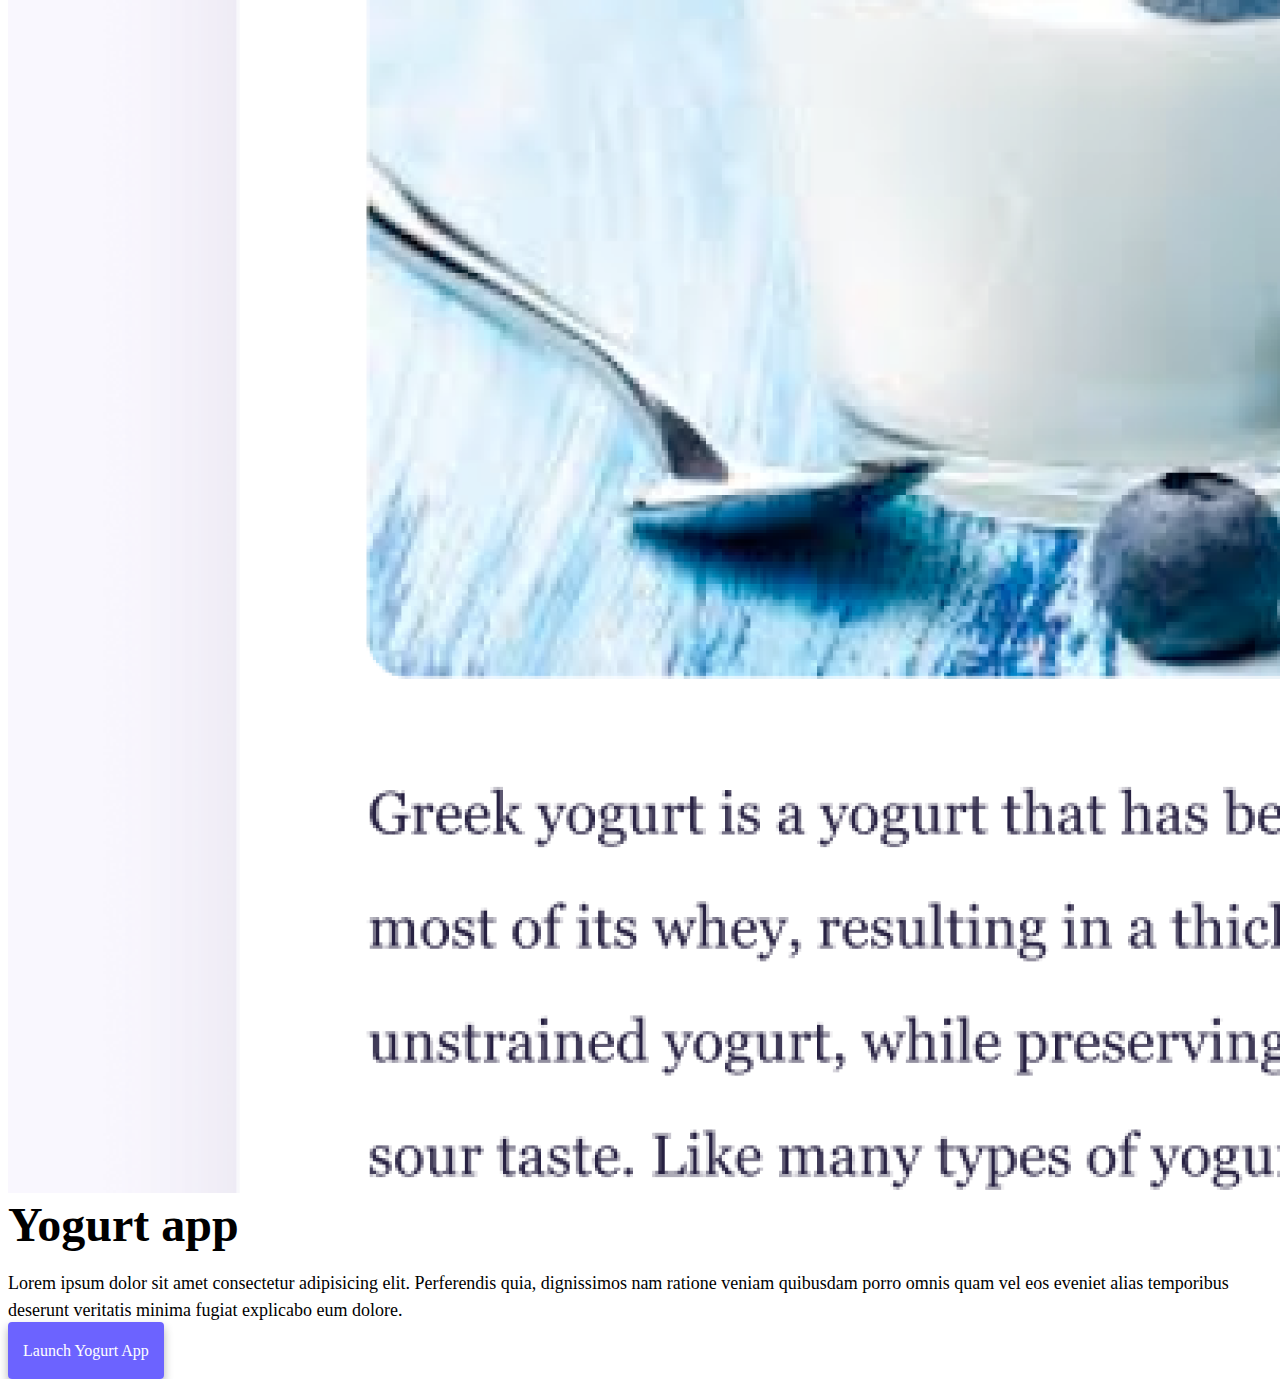
==== commit ff073f74: "undo test" ====
--- a/index.html
+++ b/index.html
@@ -51,7 +51,7 @@
       </div>
     </nav>
     <div class="intro-heading">
-      <h2>👋 Hi I am wow ok</h2>
+      <h2>👋 Hi I am</h2>
       <h1>Eva Weisneck</h1>
       <h3>Front-end developer, based in North Carolina</h3>
     </div>
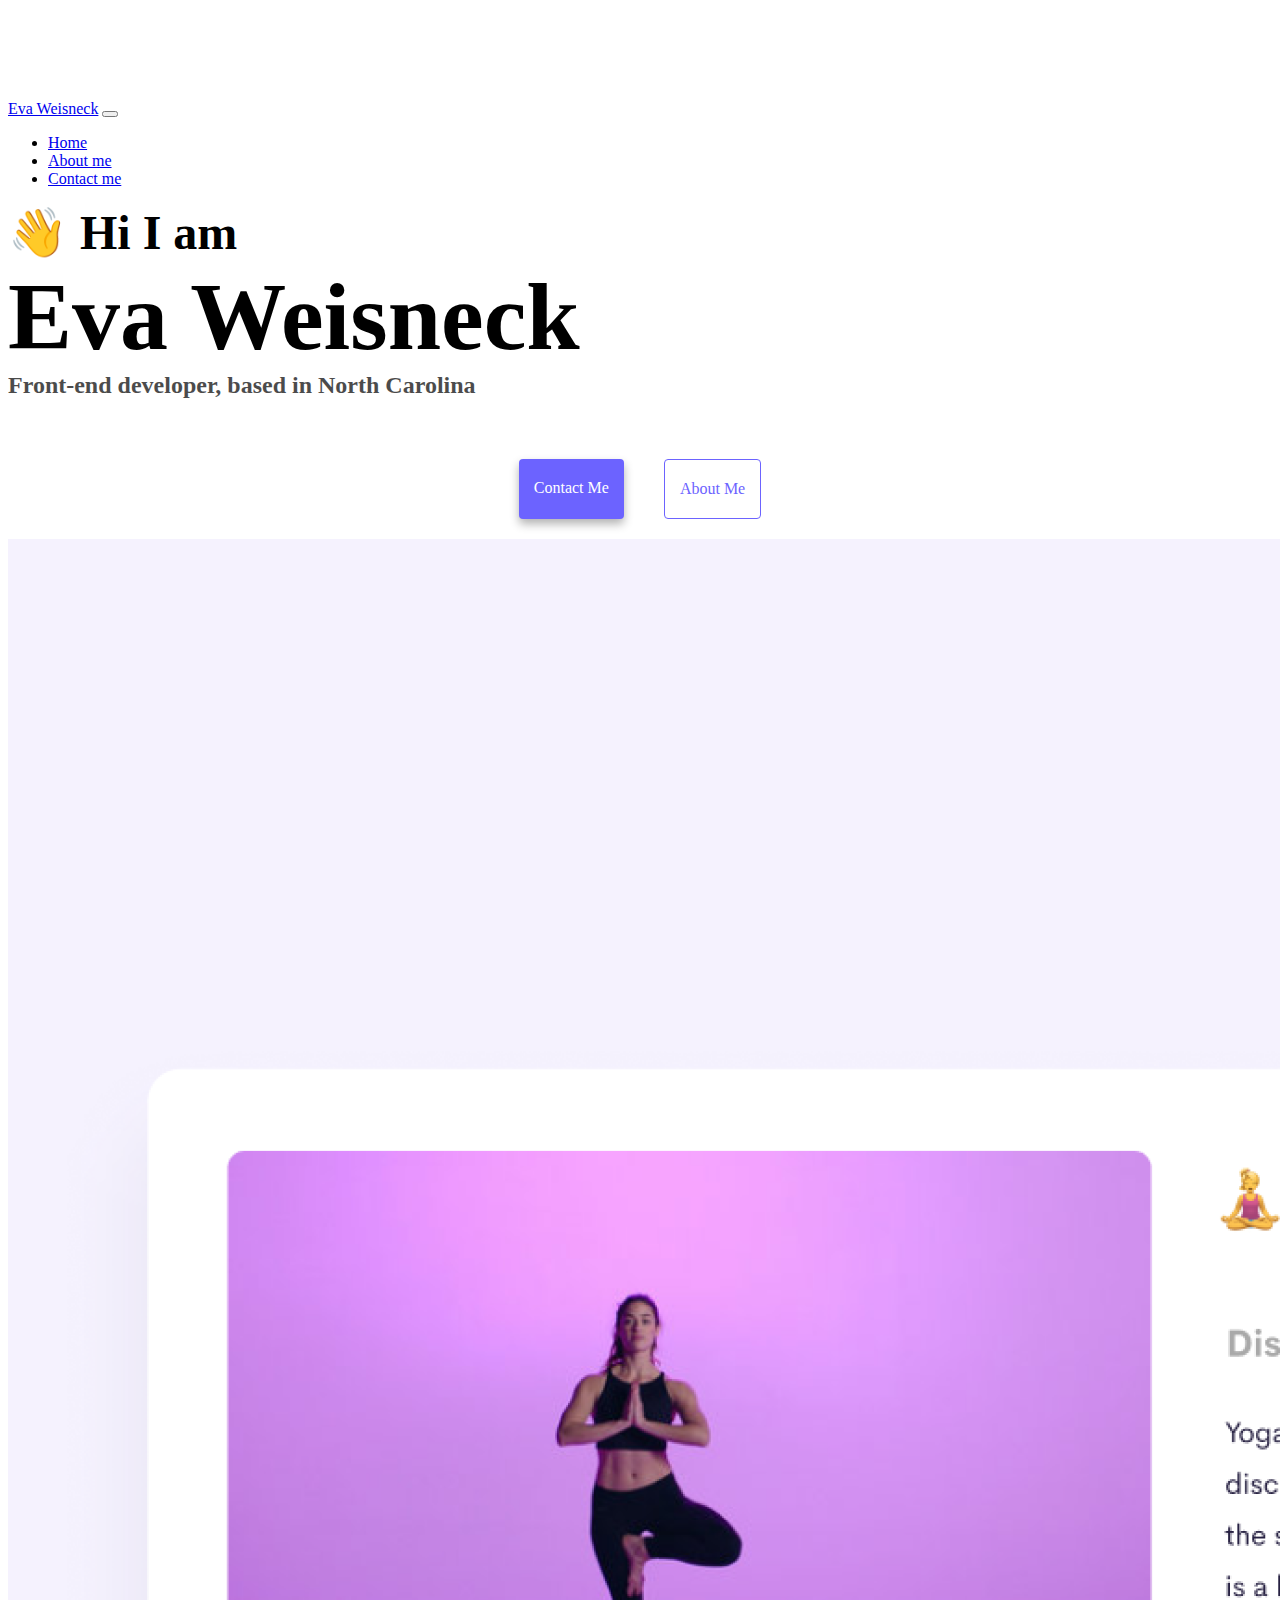
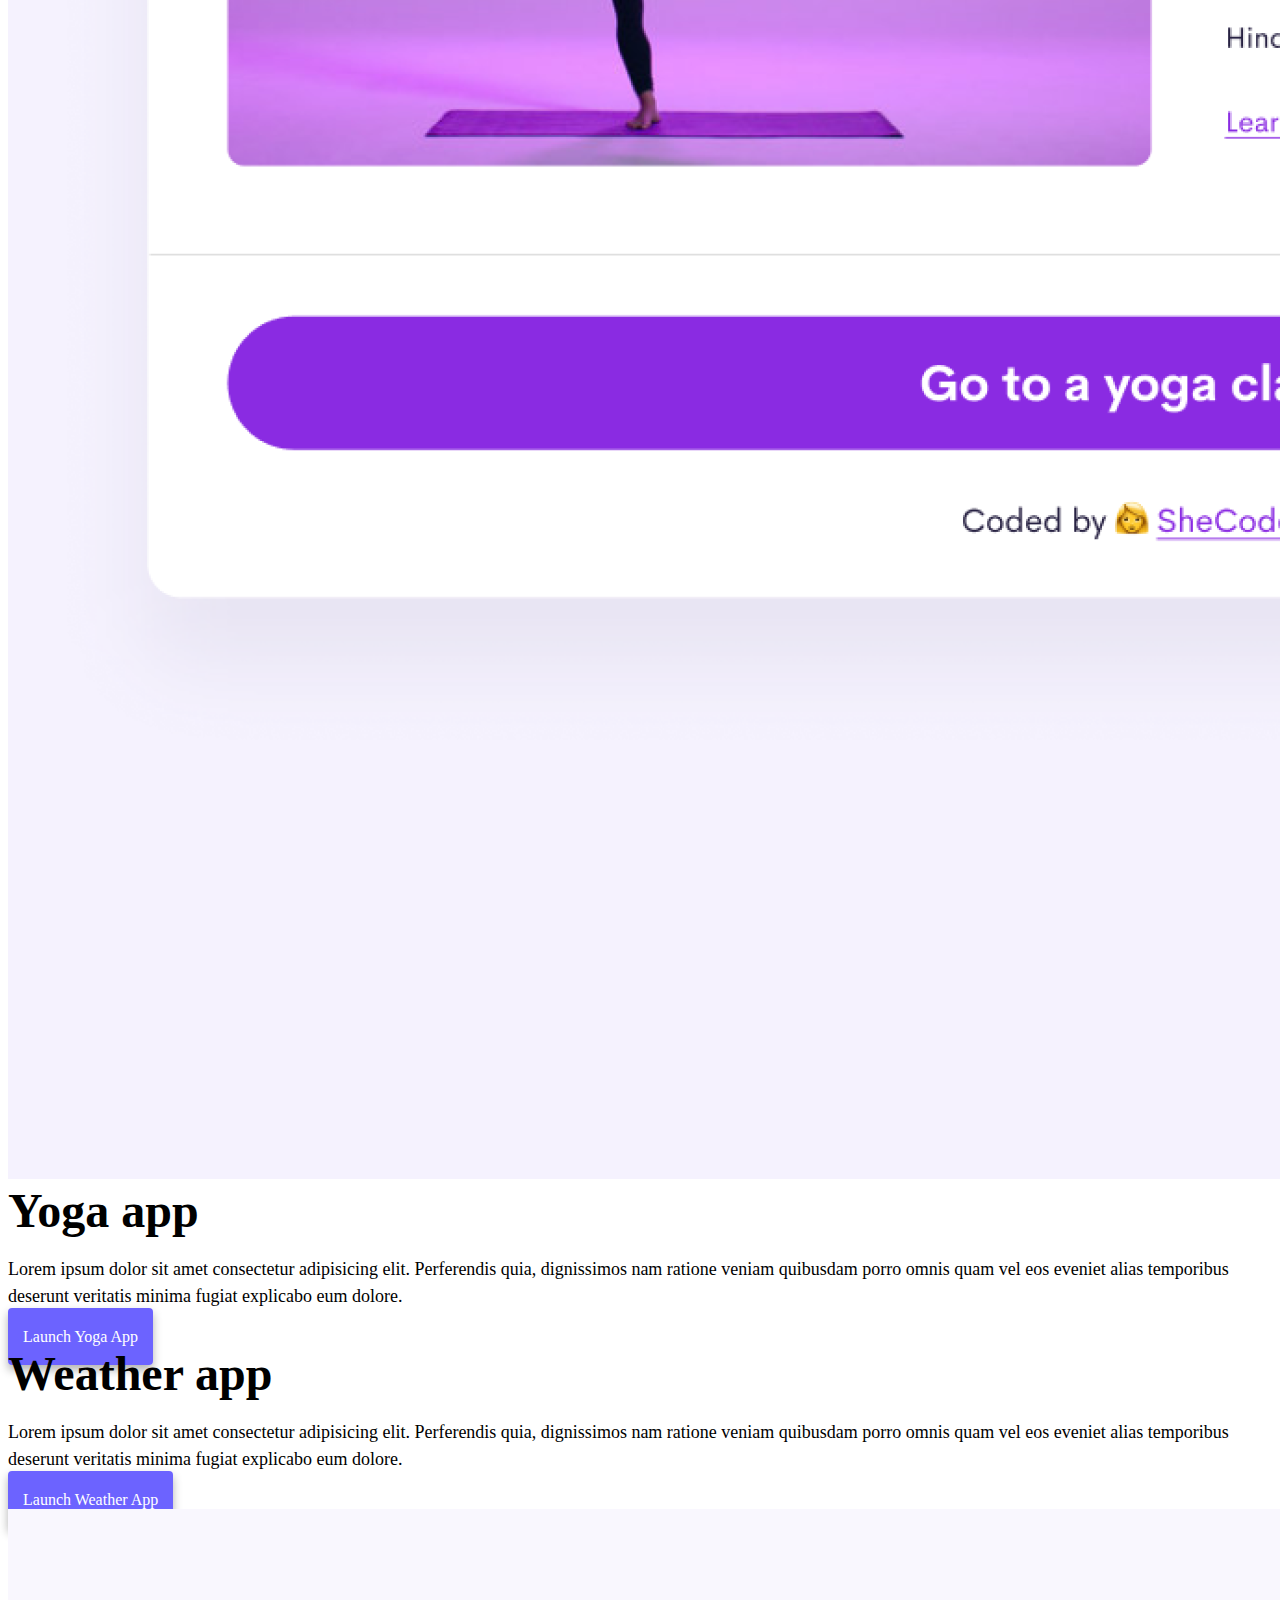
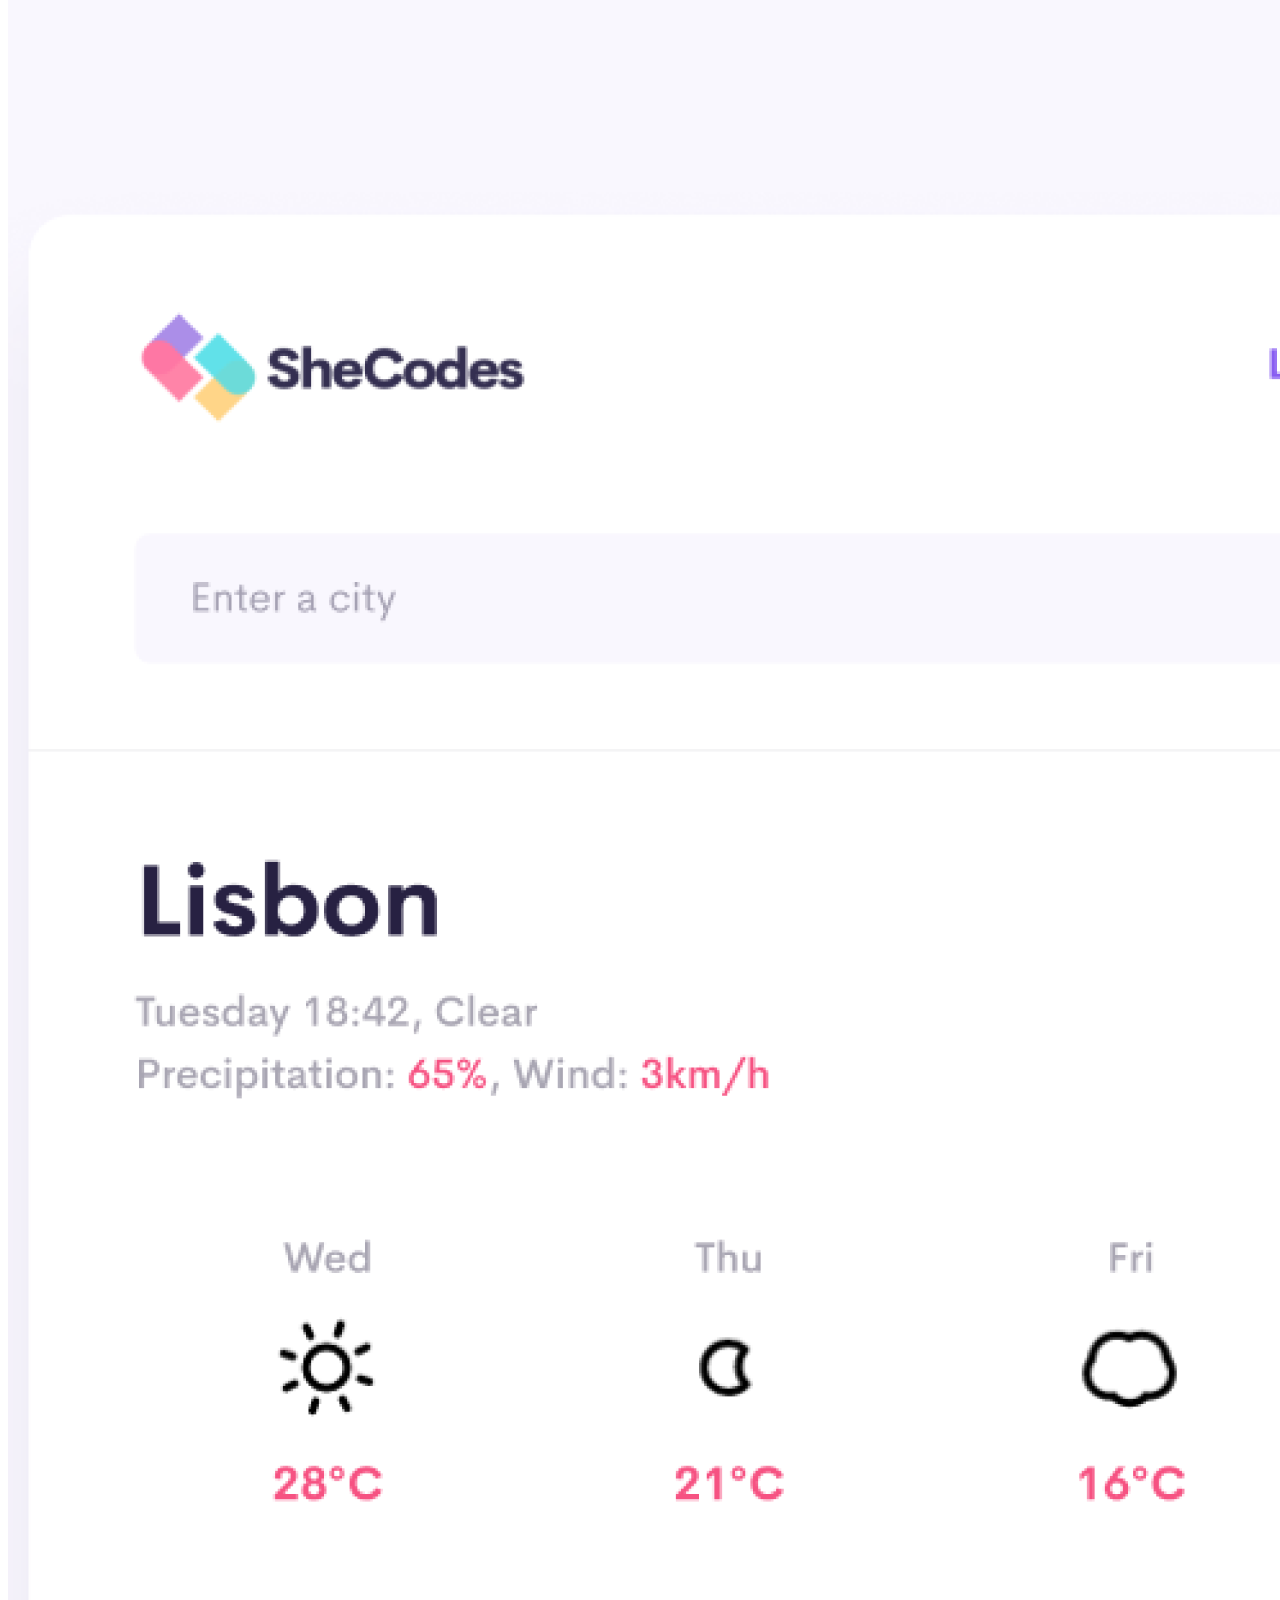
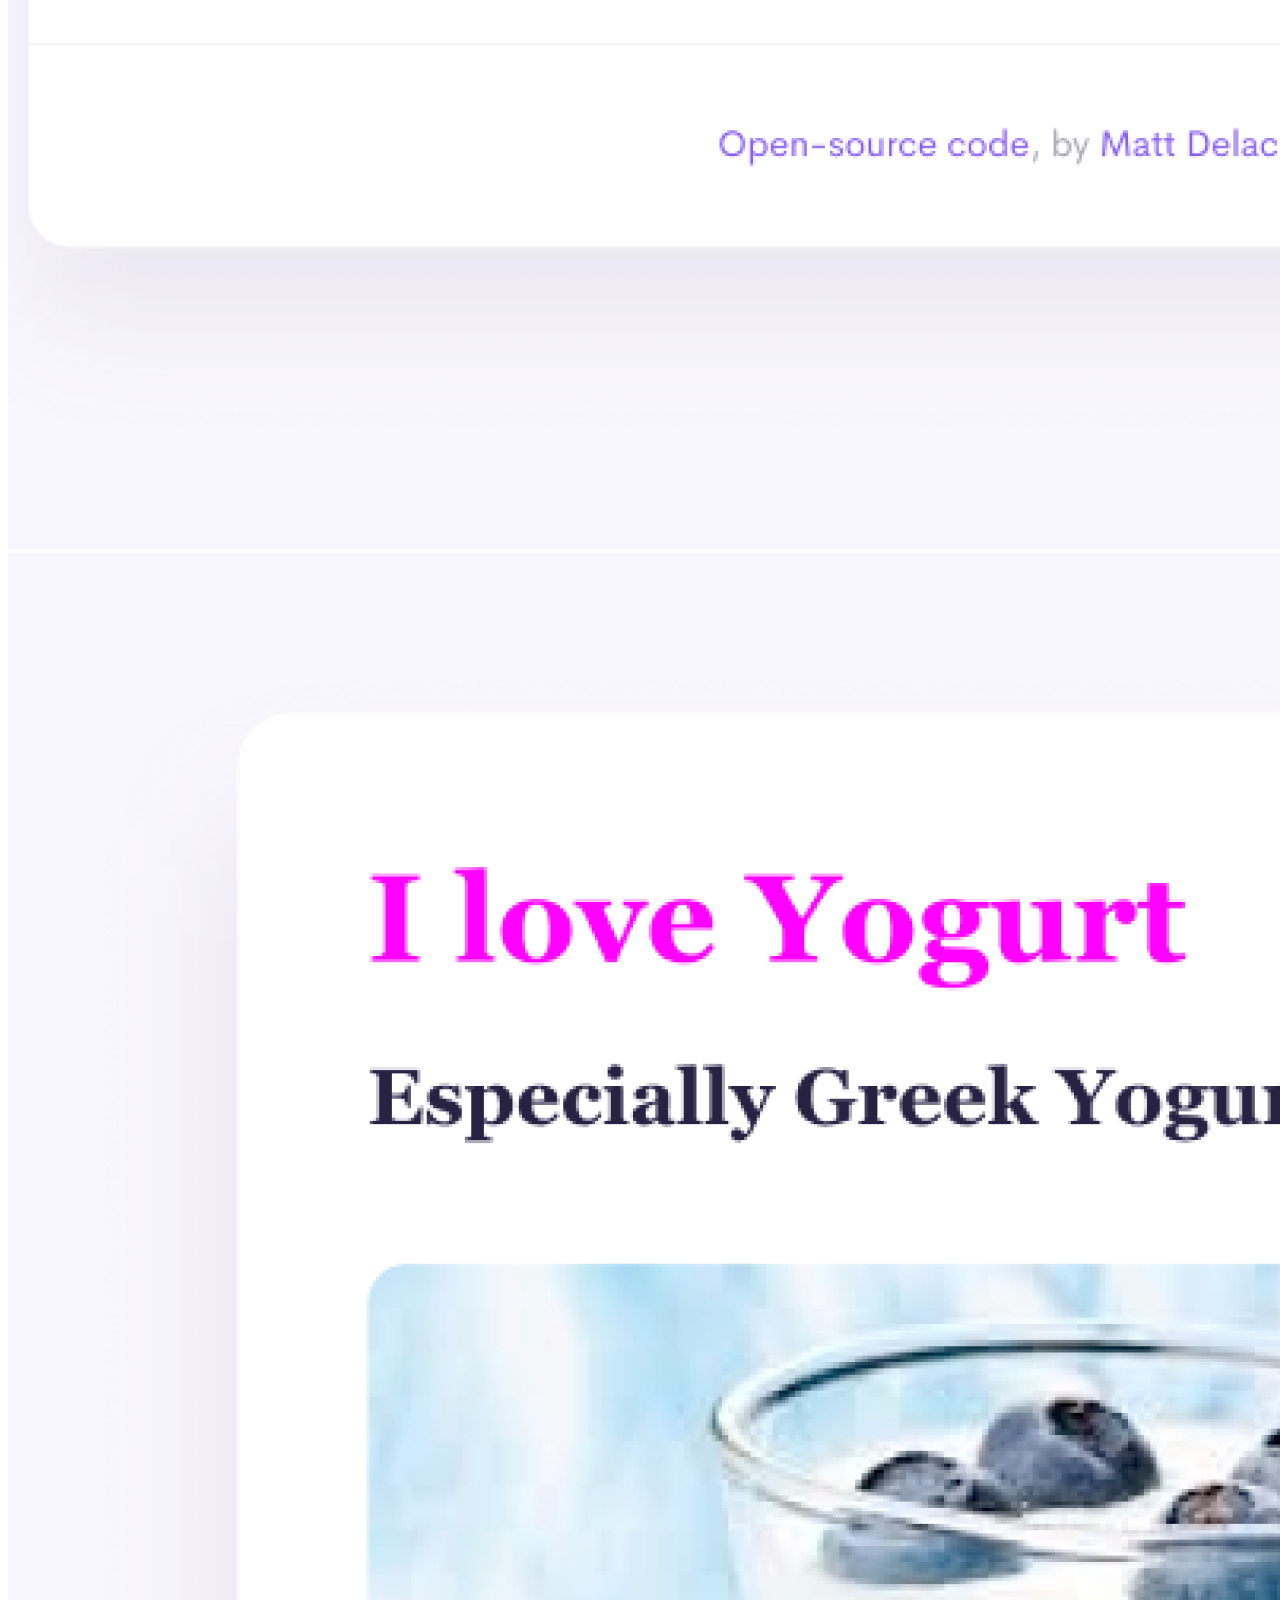
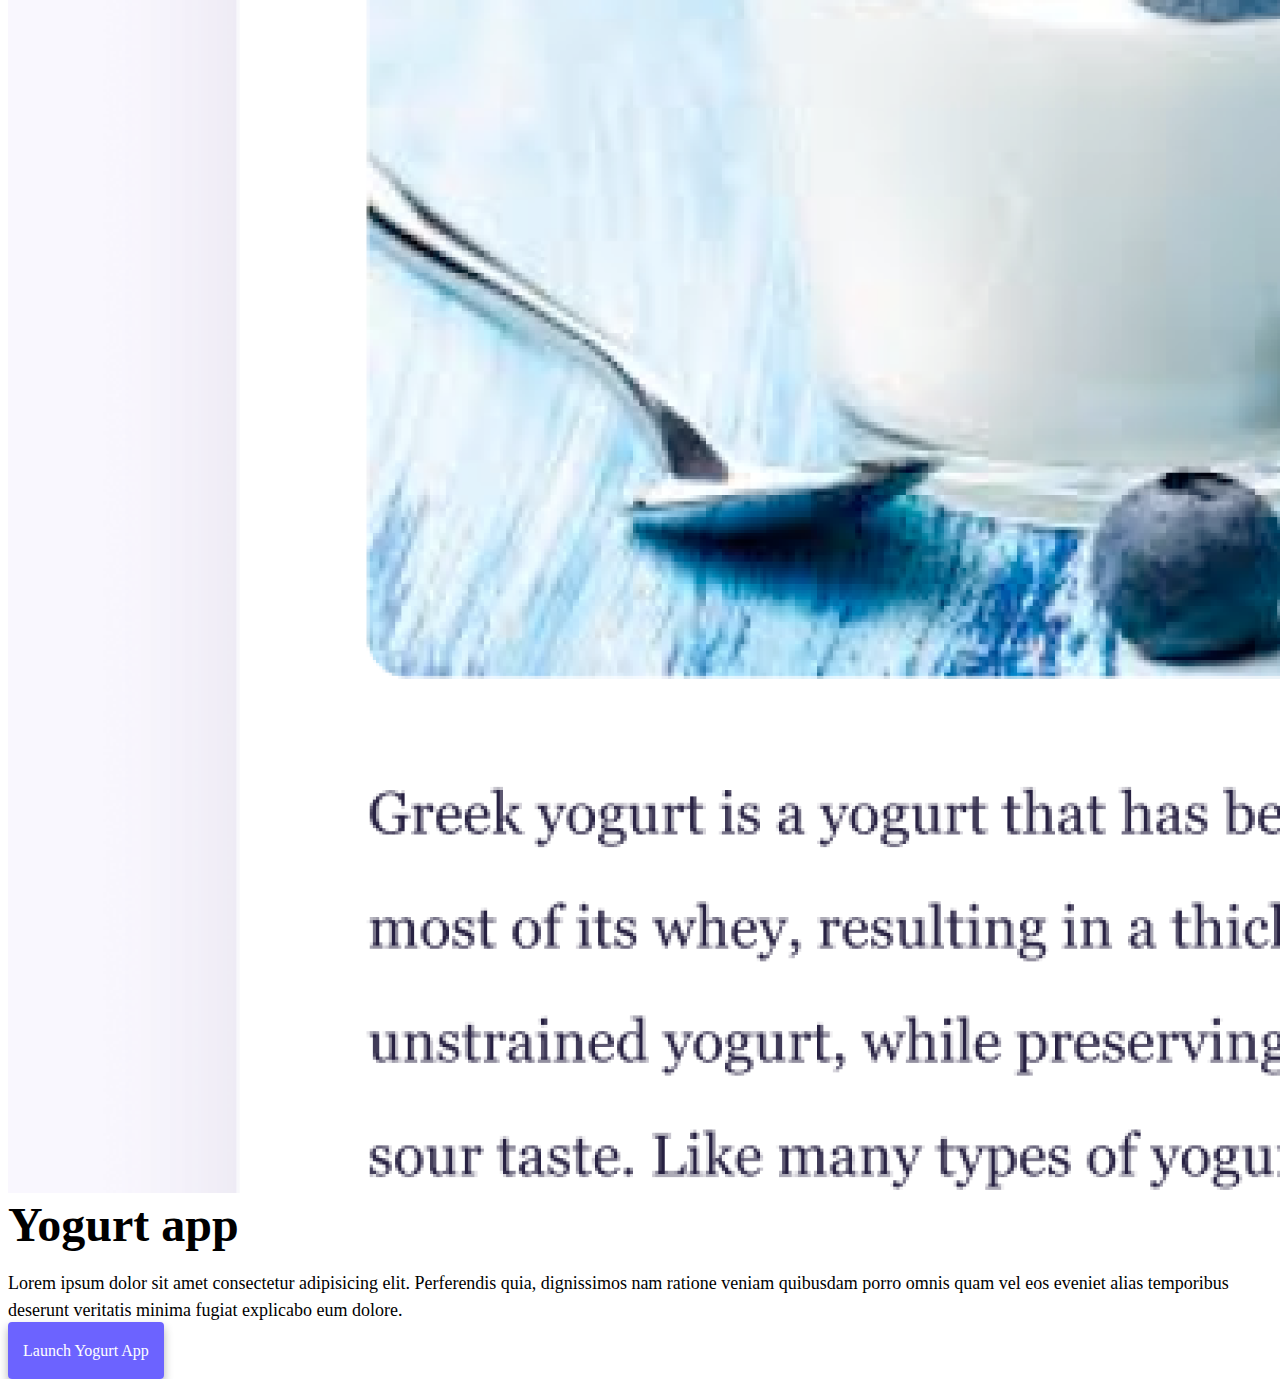
==== commit 70093296: "added responsive css" ====
--- a/index.html
+++ b/index.html
@@ -4,7 +4,11 @@
     <meta charset="UTF-8" />
     <meta http-equiv="X-UA-Compatible" content="IE=edge" />
     <meta name="viewport" content="width=device-width, initial-scale=1.0" />
-    <title>Eva Weisneck</title>
+    <meta
+      name="description"
+      content="Eva Weisneck is a front-end developer based in the United States"
+    />
+    <title>Eva Weisneck | Front-end developer</title>
     <link rel="stylesheet" href="src/styles.css" />
     <link
       href="https://cdn.jsdelivr.net/npm/bootstrap@5.2.1/dist/css/bootstrap.min.css"
@@ -21,7 +25,9 @@
   <body>
     <nav class="navbar navbar-expand-lg navbar-light bg-light fixed-top">
       <div class="container">
-        <a class="navbar-brand" href="index.html">Eva Weisneck</a>
+        <a class="navbar-brand" href="index.html" title="Homepage"
+          >Eva Weisneck</a
+        >
         <button
           class="navbar-toggler"
           type="button"
@@ -36,38 +42,52 @@
         <div class="collapse navbar-collapse" id="navbarNav">
           <ul class="navbar-nav">
             <li class="nav-item">
-              <a class="nav-link active" aria-current="page" href="index.html"
+              <a
+                class="nav-link active"
+                aria-current="page"
+                href="index.html"
+                title="homepage"
                 >Home</a
               >
             </li>
             <li class="nav-item">
-              <a class="nav-link" href="about.html">About me</a>
+              <a class="nav-link" href="about.html" title="About Eva Weisneck"
+                >About me</a
+              >
             </li>
             <li class="nav-item">
-              <a class="nav-link" href="about.html#contact">Contact me</a>
+              <a
+                class="nav-link"
+                href="about.html#contact"
+                title="Contact Eva Weisneck"
+                >Contact me</a
+              >
             </li>
           </ul>
         </div>
       </div>
     </nav>
-    <div class="intro-heading">
-      <h2>👋 Hi I am</h2>
-      <h1>Eva Weisneck</h1>
-      <h3>Front-end developer, based in North Carolina</h3>
-    </div>
+
+    <h2>👋 Hi I am</h2>
+    <h1>Eva Weisneck</h1>
+    <h3>Front-end developer, based in North Carolina</h3>
+
     <div class="navigation-links">
-      <a href="about.html#contact" class="contact-link">Contact me</a>
-      <a href="about.html" class="about-link">About me</a>
+      <a href="about.html#contact" class="contact-link" title="Contact me"
+        >Contact me</a
+      >
+      <a href="about.html" class="about-link" title="About me page">About me</a>
     </div>
     <div class="container">
       <div class="row mt-5">
         <div class="col-md-6 p-12">
           <img
             src="images/yoga.png"
-            class="yoga-img d-flex img-fluid rounded"
+            class="yoga-img d-flex img-fluid rounded d-none d-sm-block"
+            alt="Yoga app"
           />
         </div>
-        <div class="col-md-6">
+        <div class="col-sm-6">
           <h2 class="mb-3">Yoga app</h2>
           <p class="yoga-p">
             Lorem ipsum dolor sit amet consectetur adipisicing elit. Perferendis
@@ -76,13 +96,15 @@
             explicabo eum dolore.
           </p>
           <div class="mt-5">
-            <a href="#" class="button-link rounded">Launch Yoga App</a>
+            <a href="#" class="button-link rounded" title="Yoga app"
+              >Launch Yoga App</a
+            >
           </div>
         </div>
       </div>
 
       <div class="row mt-5">
-        <div class="col-md-6">
+        <div class="col-sm-6">
           <h2 class="mb-3">Weather app</h2>
           <p class="yoga-p">
             Lorem ipsum dolor sit amet consectetur adipisicing elit. Perferendis
@@ -91,18 +113,28 @@
             explicabo eum dolore.
           </p>
           <div class="mt-5 mb-5">
-            <a href="#" class="button-link">Launch Weather App</a>
+            <a href="#" class="button-link" title="Weather app"
+              >Launch Weather App</a
+            >
           </div>
         </div>
-        <div class="col-md-6">
-          <img src="images/weatherapp.png" class="img-fluid rounded" />
+        <div class="col-sm-6">
+          <img
+            src="images/weatherapp.png"
+            class="img-fluid rounded d-none d-sm-block"
+            alt="Weather app"
+          />
         </div>
       </div>
       <div class="row mt-5">
-        <div class="col-md-6">
-          <img src="images/yogurt.png" class="img-fluid rounded" />
+        <div class="col-sm-6">
+          <img
+            src="images/yogurt.png"
+            class="img-fluid rounded d-none d-sm-block"
+            alt="Yogurt app"
+          />
         </div>
-        <div class="col-md-6">
+        <div class="col-ms-6">
           <h2 class="mb-3">Yogurt app</h2>
           <p class="yoga-p">
             Lorem ipsum dolor sit amet consectetur adipisicing elit. Perferendis
@@ -111,7 +143,9 @@
             explicabo eum dolore.
           </p>
           <div class="mt-5">
-            <a href="#" class="button-link">Launch Yogurt App</a>
+            <a href="#" class="button-link" title="Yogurt app"
+              >Launch Yogurt App</a
+            >
           </div>
         </div>
       </div>
--- a/src/styles.css
+++ b/src/styles.css
@@ -15,15 +15,15 @@
 }
 
 h1 {
-  font-size: 96px !important;
+  font-size: 96px;
 }
 
 h2 {
-  font-size: 48px !important;
+  font-size: 48px;
 }
 
 h3 {
-  font-size: 24px !important;
+  font-size: 24px;
   opacity: 0.7;
 }
 p {
@@ -104,3 +104,30 @@
   margin-right: auto;
   width: 100%;
 }
+
+@media (max-width: 576px) {
+  h1 {
+    font-size: px;
+    line-height: 1.5;
+    text-align: center;
+  }
+
+  h2 {
+    font-size: 32px;
+    text-align: center;
+  }
+  h3 {
+    font-size: 2px;
+    text-align: center;
+  }
+
+  p {
+    text-align: center;
+  }
+
+  .project-link {
+    display: block;
+    text-align: center;
+    margin: 0 20px;
+  }
+}
